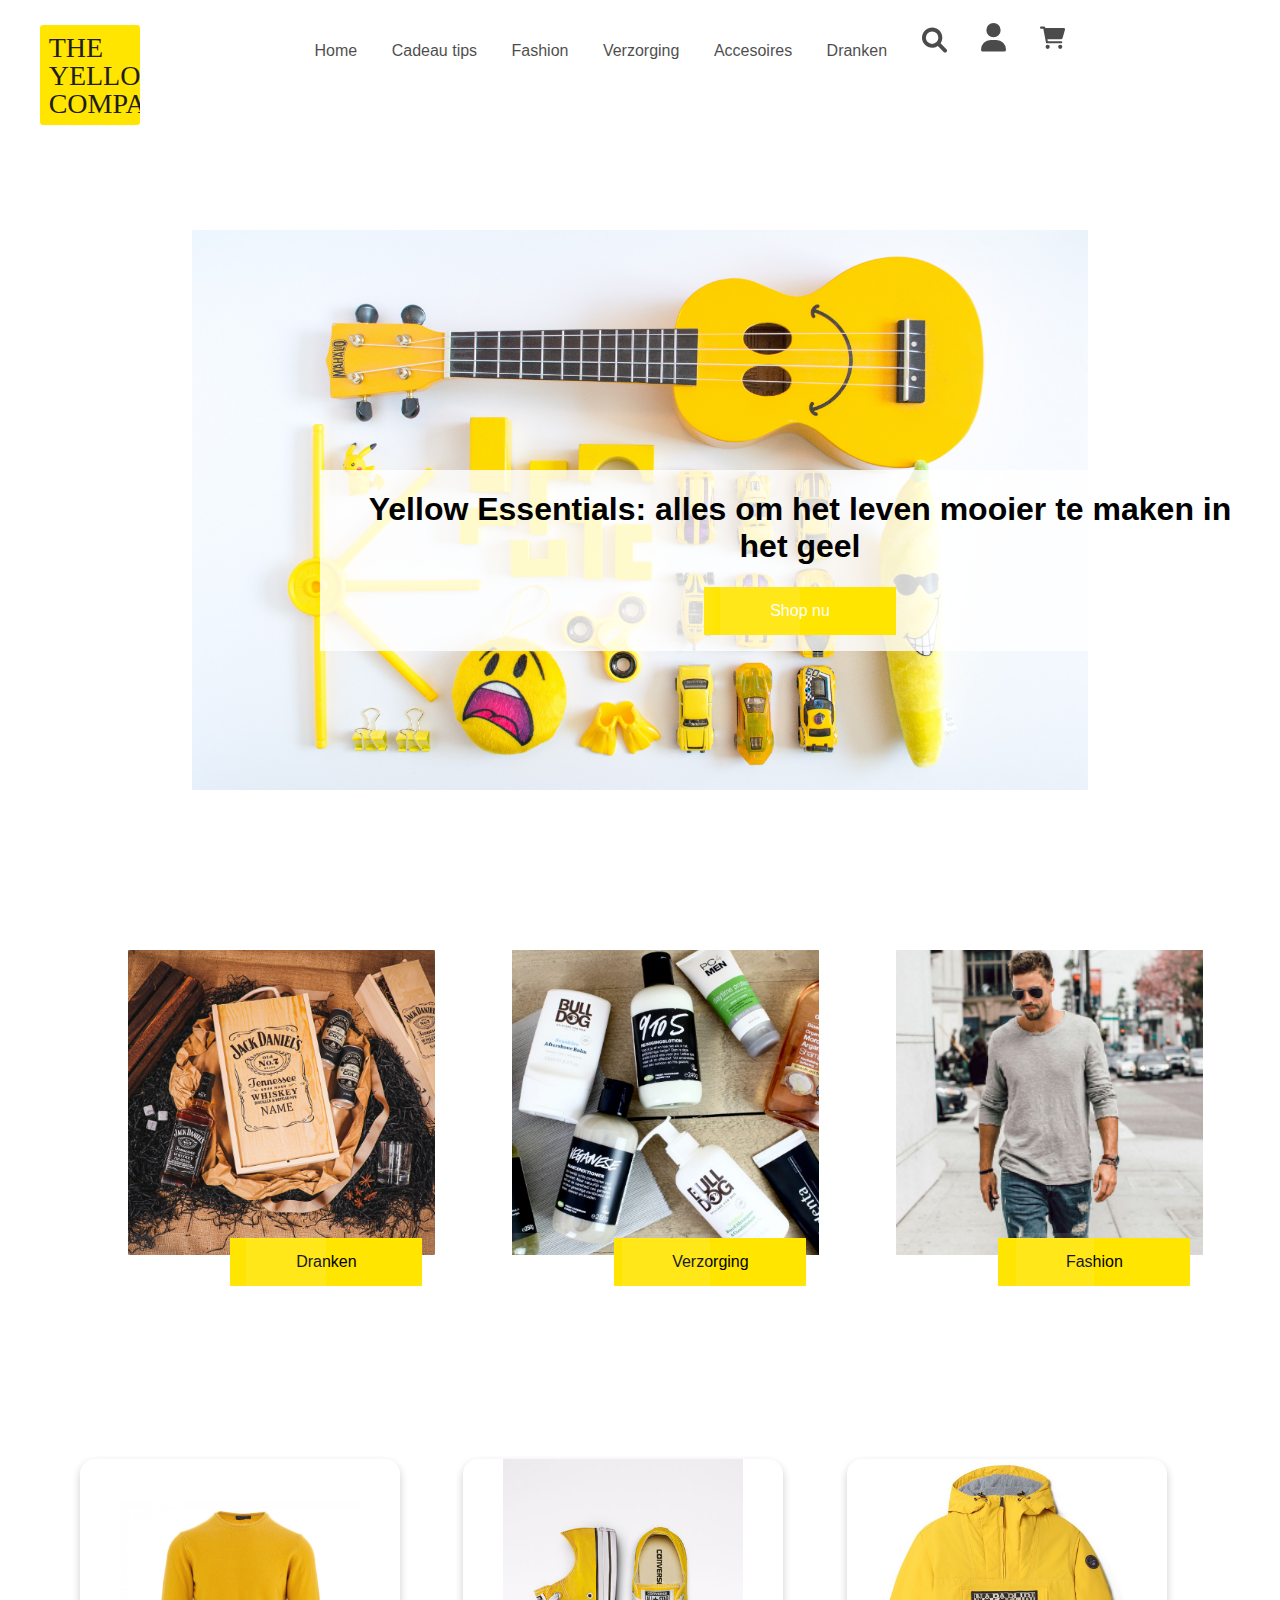
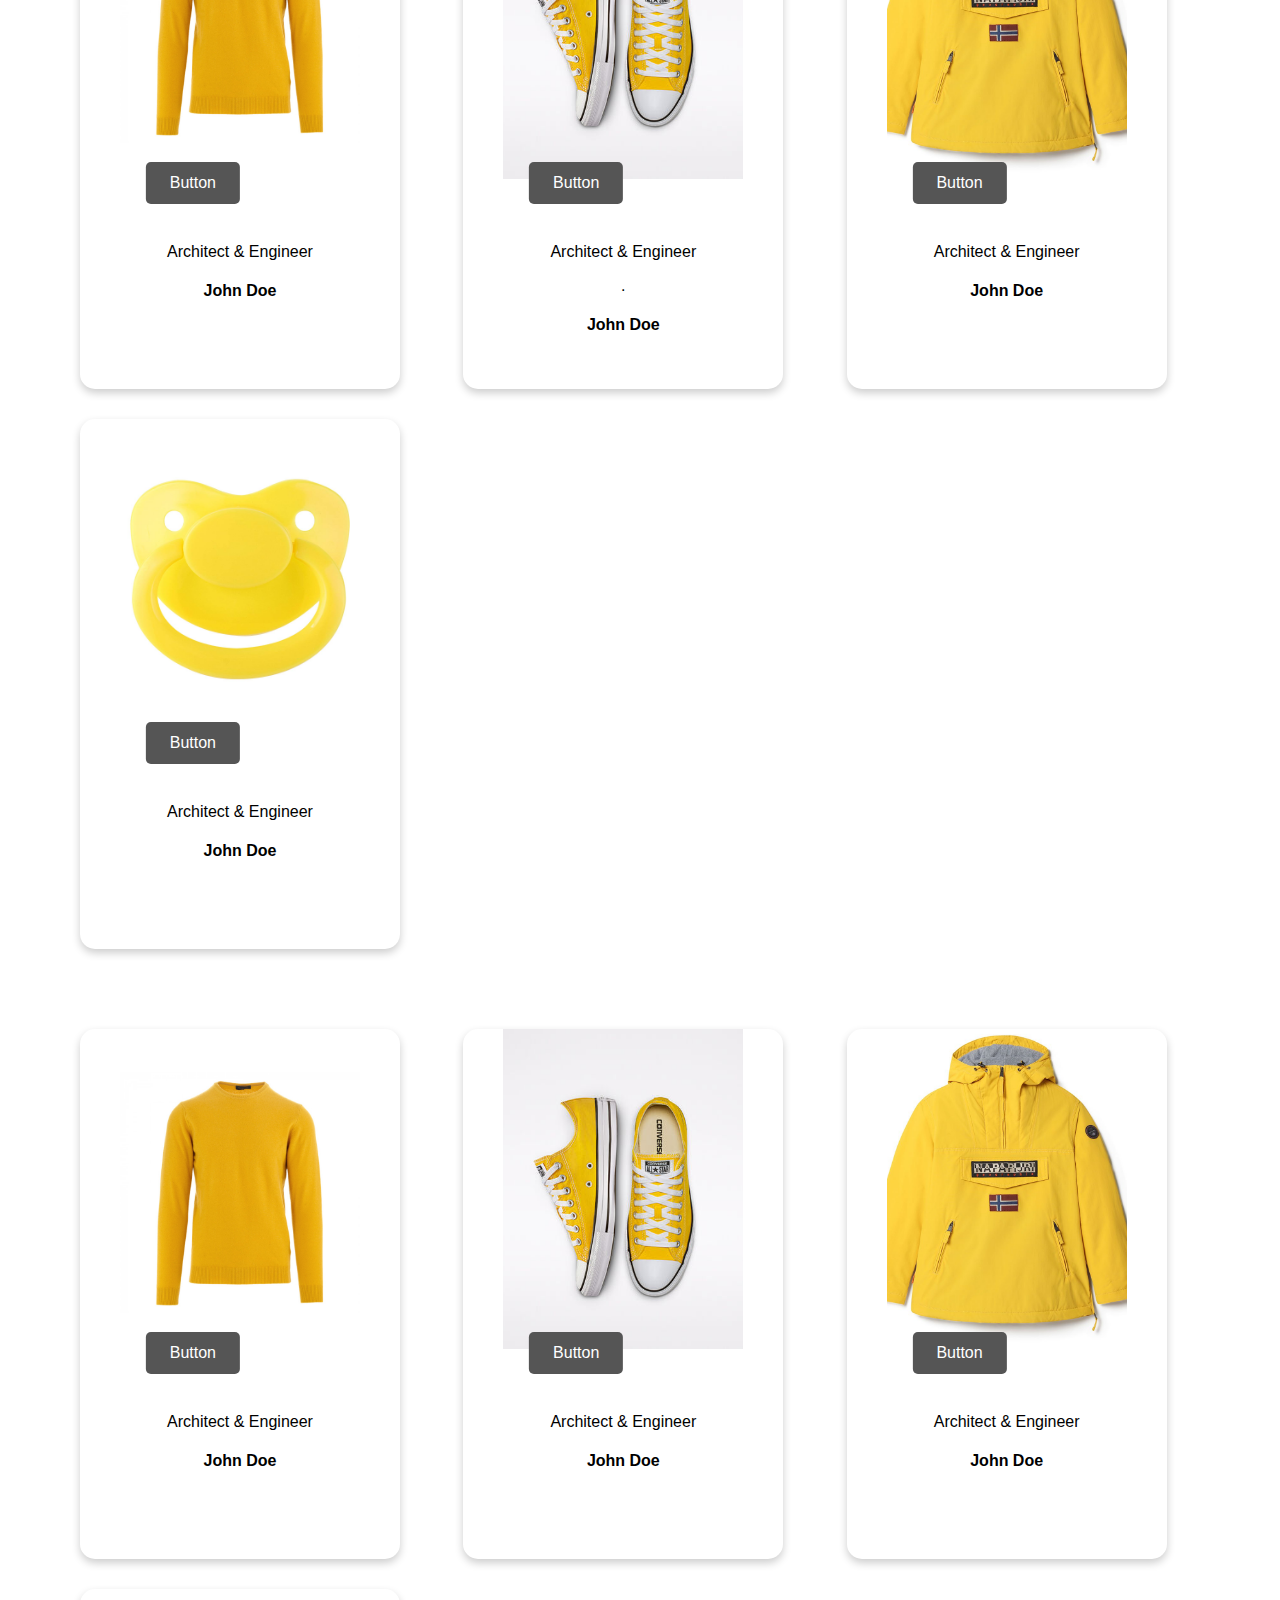
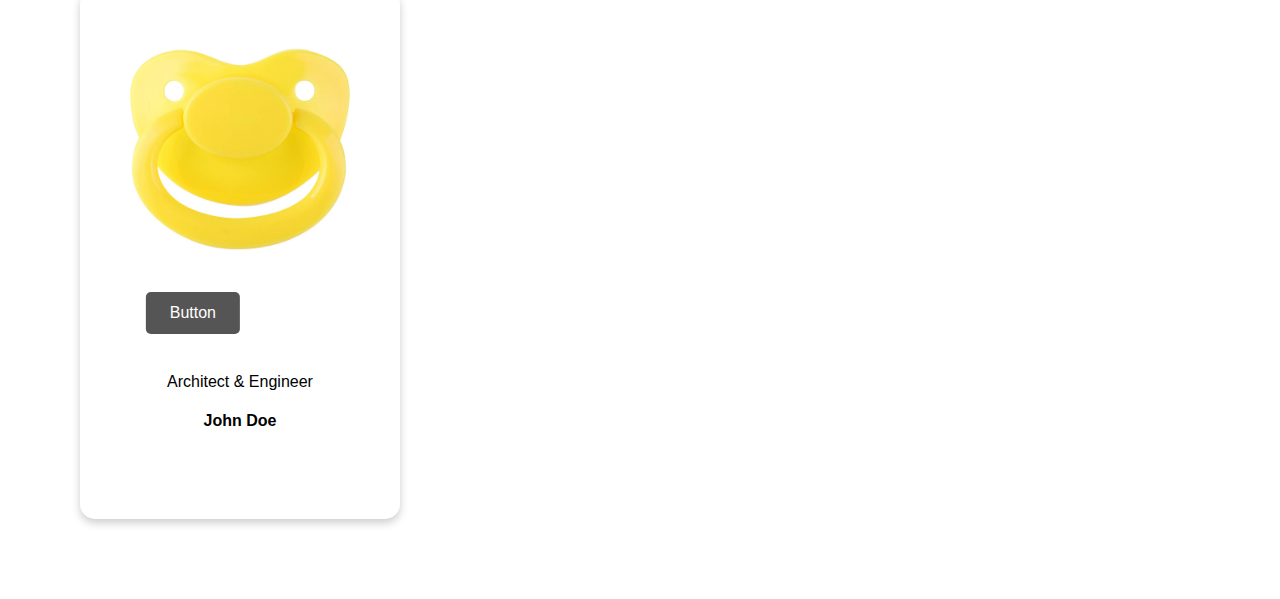
==== index.html @ 4858ed98 "fixes" ====
<!DOCTYPE html>
<html lang="en">
<head>
    <meta charset="UTF-8">
    <meta http-equiv="X-UA-Compatible" content="IE=edge">
    <meta name="viewport" content="width=device-width, initial-scale=1.0">
    <link rel="stylesheet" href="./css/screen.css">
    <link rel="icon" type="image/x-icon" href="./assets/img/logo.svg">
    <title>The Yellow Company | Home</title>
</head>
<body>
    <header class="c-header">
        <nav class="c-header__nav js-responsive-menu">


                  <nav class="c-navigation-bar">


                    <div id="navigation-container">
                
                        <svg style="font-family: 'Poppins, Arial, Helvetica, sans-serif;" class="c-nav__logo" xmlns="http://www.w3.org/2000/svg" width="150" height="150" viewBox="0 0 150 150">
                            <rect id="Rectangle_1" data-name="Rectangle 1" width="150" height="150" rx="5" fill="#ffe500"/>
                            <text id="THE_YELLOW_COMPANY" data-name="THE 
                          YELLOW 
                          COMPANY" transform="translate(13 48)" fill="#1f1d1e" font-size="42" font-family="LeagueGothic-Regular, League Gothic"><tspan x="0" y="0">THE </tspan><tspan x="0" y="42">YELLOW </tspan><tspan x="0" y="84">COMPANY</tspan></text>
                          </svg>
                          
                
                      <ul>
                        <li><a href="#" class="active">Home</a></li>
                        <li><a href="#">Cadeau tips</a></li>
                        <li><a href="#">Fashion</a></li>
                        <li><a href="#">Verzorging</a></li>
                        <li><a href="#">Accesoires</a></li>
                        <li><a href="#">Dranken</a></li>
                        <li class="c-nav__icons">
                            <a href="">
                                <svg  class="c-nav__icons--icon" id="magnifying-glass-solid" xmlns="http://www.w3.org/2000/svg" width="32" height="32.004" viewBox="0 0 32 32.004">
                                    <path id="magnifying-glass-solid-2" data-name="magnifying-glass-solid" d="M31.27,27.732,23.789,20.25a13,13,0,1,0-3.536,3.54l7.481,7.481a2.5,2.5,0,0,0,3.536-3.54ZM4.945,13a8,8,0,1,1,8,8A8.009,8.009,0,0,1,4.945,13Z" transform="translate(-0.001 0)"/>
                                  </svg>
                                  
                            </a>
                        </li>
                        <li class="c-icons">
                            <a href="">
                            <svg class="c-nav__icons--icon" id="user-solid" xmlns="http://www.w3.org/2000/svg" width="32" height="36.569" viewBox="0 0 32 36.569">
                                <path id="user-solid-2" data-name="user-solid" d="M16,18.286A9.143,9.143,0,1,0,6.857,9.143,9.143,9.143,0,0,0,16,18.286Zm3.621,3.429H12.379A12.38,12.38,0,0,0,0,34.093a2.477,2.477,0,0,0,2.476,2.476h27.05A2.471,2.471,0,0,0,32,34.093,12.38,12.38,0,0,0,19.621,21.714Z"/>
                              </svg>
                            </a>
                        </li>
                        <li class="c-icons">
                            <a href="">
                                <svg class="c-nav__icons--icon" xmlns="http://www.w3.org/2000/svg" width="42" height="37.479" viewBox="0 0 42 37.479">
                                    <path id="cart-shopping-solid" d="M7.027,0A1.763,1.763,0,0,1,8.755,1.428l.11.914h30.8a2.375,2.375,0,0,1,2.255,2.976L37.963,19.377a2.343,2.343,0,0,1-2.255,1.706H12.5l.673,3.514H35.723a1.757,1.757,0,1,1,0,3.514H11.646a1.748,1.748,0,0,1-1.662-1.427L5.574,3.514H1.757A1.757,1.757,0,0,1,1.757,0ZM9.37,33.966a3.514,3.514,0,1,1,3.514,3.514A3.515,3.515,0,0,1,9.37,33.966Zm28.11,0a3.514,3.514,0,1,1-3.514-3.514A3.515,3.515,0,0,1,37.479,33.966Z"/>
                                  </svg>
                                  
                            </a>
                        </li>
                          
                      </ul>
                      </div>
                    </nav>
            </nav>
            
    </header>
    <section class="c-banner">
        <img src="./assets/img/vanessa-bucceri.jpg" alt="">
        <div class="c-banner__content">
        <h1 class="c-banner__text" >Yellow Essentials: alles om het leven mooier te maken in het geel</h1>
        <button class="c-banner__btn">
           <a href=""> Shop nu</a></button>
        </div>
    </section>
    <section class="c-homecategory">
        <div class="c-homecategory__row">
            <div class="c-homecategory__row--col">
               
                <button class="c-btn"><a href="">Dranken</a></button>
                
                <img class="c-homecategory__row--col--img" src="./assets/img/dranken.png" alt="">
                
            </div>
            <div class="c-homecategory__row--col">
                <button class="c-btn"><a href="">Verzorging</a></button>
                <img src="./assets/img/verzorging.png" alt="">
            </div>
            <div class="c-homecategory__row--col">
                <button class="c-btn"><a href="">Fashion</a></button>
                <img src="./assets/img/Fashion.png" alt="">
                
            </div>
        </div>

    </section>
    <section class="c-productoverview">
        <div class="c-productoverview__row">
            <div class="c-productoverview__row--col">
        <div class="card">
            <img src="./assets/img/pull.jpg" alt="">
            <button class="btn">Button</button>
            <div class="container">
              <p>Architect & Engineer</p>
              <h4><b>John Doe</b></h4>
            </div>
          </div>
        </div>
        <div class="c-productoverview__row--col">
            <div class="card">
                <img src="./assets/img/schoenen.jpg" alt="">
                <button class="btn">Button</button>
                <div class="container">
                  <p>Architect & Engineer</p>.
                  <h4><b>John Doe</b></h4>
                </div>
              </div>
            </div>
            <div class="c-productoverview__row--col">
                <div class="card">
                    <img src="./assets/img/regenjas.jpg" alt="">
                    <button class="btn">Button</button>
                    <div class="container">
                      <p>Architect & Engineer</p>
                      <h4><b>John Doe</b></h4>
                    </div>
                  </div>
                </div>
                <div class="c-productoverview__row--col">
                    <div class="card">
                        <img src="./assets/img/pacifier.jpg" alt="">
                        <button class="btn">Button</button>
                        <div class="container">
                          <p>Architect & Engineer</p>
                          <h4><b>John Doe</b></h4>
                        </div>
                      </div>
                    </div>
        </div>
        <div class="c-productoverview__row">
            <div class="c-productoverview__row--col">
        <div class="card">
            <img src="./assets/img/pull.jpg" alt="">
            <button class="btn">Button</button>
            <div class="container">
              <p>Architect & Engineer</p>
              <h4><b>John Doe</b></h4>
            </div>
          </div>
        </div>
        <div class="c-productoverview__row--col">
            <div class="card">
                <img src="./assets/img/schoenen.jpg" alt="">
                <button class="btn">Button</button>
                <div class="container">
                  <p>Architect & Engineer</p>
                  <h4><b>John Doe</b></h4>
                </div>
              </div>
            </div>
            <div class="c-productoverview__row--col">
                <div class="card">
                    <img src="./assets/img/regenjas.jpg" alt="">
                    <button class="btn">Button</button>
                    <div class="container">
                      <p>Architect & Engineer</p>
                      <h4><b>John Doe</b></h4>
                    </div>
                  </div>
                </div>
                <div class="c-productoverview__row--col">
                    <div class="card">
                        <img src="./assets/img/pacifier.jpg" alt="">
                        <button class="btn">Button</button>
                        <div class="container">
                            <p>Architect & Engineer</p>
                          <h4><b>John Doe</b></h4>
                          
                        </div>
                      </div>
                    </div>
        </div>
    </section>
    
</body>
</html>
---- css/screen.css ----
body {
  margin: 0;
  padding: 0;
  font-family: "Poppins", Arial, Helvetica, sans-serif;
}

.c-nav__logo {
  float: left;
  width: 100px;
}

.c-nav__icons--icon {
  width: 25px;
}

/* ~~ Top Navigation Bar ~~ */
#navigation-container {
  width: 1200px;
  margin: 0 auto;
  height: 70px;
}

.c-navigation-bar {
  height: 70px;
  width: 100%;
  text-align: center;
}

@media screen and (max-width: 1030px) {
  .c-navigation-bar {
    text-align: left;
  }
}

@media screen and (max-width: 780px) {
  .c-navigation-bar {
    margin-left: 10rem;
  }
}

.c-navigation-bar img {
  float: left;
}

.c-navigation-bar ul {
  padding: 0px;
  text-align: center;
  display: inline-block;
  vertical-align: top;
}

.c-navigation-bar li {
  list-style-type: none;
  padding: 0px;
  height: 24px;
  margin-top: 4px;
  margin-bottom: 4px;
  display: inline;
}

@media screen and (max-width: 780px) {
  .c-navigation-bar li {
    display: block;
  }
}

.c-navigation-bar li a {
  color: black;
  font-size: 16px;
  font-family: "Poppins", Arial, Helvetica, sans-serif;
  line-height: 70px;
  padding: 5px 15px;
  opacity: 0.7;
  text-decoration: none;
}

#menu {
  float: right;
}

@media (max-width: 700px) {
  .menu-button-container {
    display: -webkit-box;
    display: -ms-flexbox;
    display: flex;
  }
  .menu {
    position: absolute;
    top: 0;
    margin-top: 50px;
    left: 0;
    -webkit-box-orient: vertical;
    -webkit-box-direction: normal;
        -ms-flex-direction: column;
            flex-direction: column;
    width: 100%;
    -webkit-box-pack: center;
        -ms-flex-pack: center;
            justify-content: center;
    -webkit-box-align: center;
        -ms-flex-align: center;
            align-items: center;
  }
  #menu-toggle ~ .menu li {
    height: 0;
    margin: 0;
    padding: 0;
    border: 0;
    -webkit-transition: height 400ms cubic-bezier(0.23, 1, 0.32, 1);
    transition: height 400ms cubic-bezier(0.23, 1, 0.32, 1);
  }
  #menu-toggle:checked ~ .menu li {
    border: 1px solid #333;
    height: 2.5em;
    padding: 0.5em;
    -webkit-transition: height 400ms cubic-bezier(0.23, 1, 0.32, 1);
    transition: height 400ms cubic-bezier(0.23, 1, 0.32, 1);
  }
  .menu > li {
    display: -webkit-box;
    display: -ms-flexbox;
    display: flex;
    -webkit-box-pack: center;
        -ms-flex-pack: center;
            justify-content: center;
    margin: 0;
    padding: 0.5em 0;
    width: 100%;
    color: white;
    background-color: #222;
  }
  .menu > li:not(:last-child) {
    border-bottom: 1px solid #444;
  }
}

.c-banner {
  margin-top: 10rem;
  text-align: center;
  height: 80%;
}

.c-banner img {
  position: absolute;
  display: block;
  margin-left: 15%;
  -o-object-fit: cover;
     object-fit: cover;
  width: 70%;
  height: 35rem;
  z-index: -1;
}

.c-banner__content {
  -webkit-box-align: center;
      -ms-flex-align: center;
          align-items: center;
  position: absolute;
  margin-left: 35rem;
  margin-top: 15rem;
  background-color: rgba(255, 255, 255, 0.8);
  padding-left: 2rem;
  padding-right: 2rem;
  padding-bottom: 1rem;
}

@media screen and (max-width: 1530px) {
  .c-banner__content {
    margin-left: 20rem;
  }
}

@media screen and (max-width: 1130px) {
  .c-banner__content {
    margin-left: 15rem;
  }
}

@media screen and (max-width: 970px) {
  .c-banner__content {
    margin-left: 0rem;
  }
}

.c-banner__btn {
  background-color: #FFE500;
  margin-left: auto;
  margin-right: auto;
  border: none;
  width: 12rem;
  height: 3rem;
  font-size: 1rem;
}

.c-banner__btn a {
  position: relative;
  padding: 20px 50px;
  text-decoration: none;
  color: #fff;
  overflow: hidden;
}

.c-banner__btn a:hover {
  color: black;
}

.c-banner__btn a:before {
  content: '';
  position: absolute;
  top: 0;
  left: 0;
  width: 50%;
  height: 100%;
  background: rgba(255, 255, 255, 0.1);
}

.c-banner__btn a:after {
  content: '';
  position: absolute;
  top: 0;
  left: -100%;
  width: 100%;
  height: 100%;
  background: -webkit-gradient(linear, left top, right top, from(transparent), color-stop(rgba(255, 255, 255, 0.4)), to(transparent));
  background: linear-gradient(90deg, transparent, rgba(255, 255, 255, 0.4), transparent);
  -webkit-transition: 0.5s;
  transition: 0.5s;
  -webkit-transition-delay: 0.5s;
          transition-delay: 0.5s;
}

.c-banner__btn a:hover:after {
  left: 100%;
}

.c-banner__btn a span {
  position: absolute;
  display: block;
  -webkit-transition: 0.5s ease;
  transition: 0.5s ease;
}

.c-banner__btn a span:nth-child(1) {
  top: 0;
  left: 0;
  width: 0;
  height: 1px;
  background: #fff;
}

.c-banner__btn a:hover span:nth-child(1) {
  width: 100%;
  -webkit-transform: translateX(100%);
          transform: translateX(100%);
}

.c-banner__btn a span:nth-child(3) {
  bottom: 0;
  right: 0;
  width: 0;
  height: 1px;
  background: #fff;
}

.c-banner__btn a:hover span:nth-child(3) {
  width: 100%;
  -webkit-transform: translateX(-100%);
          transform: translateX(-100%);
}

.c-banner__btn a span:nth-child(2) {
  top: 0;
  left: 0;
  width: 1px;
  height: 0;
  background: #fff;
}

.c-banner__btn a:hover span:nth-child(2) {
  height: 100%;
  -webkit-transform: translateY(100%);
          transform: translateY(100%);
}

.c-banner__btn a span:nth-child(4) {
  bottom: 0;
  right: 0;
  width: 1px;
  height: 0;
  background: #fff;
}

.c-banner__btn a:hover span:nth-child(4) {
  height: 100%;
  -webkit-transform: translateY(-100%);
          transform: translateY(-100%);
}

.c-footerrow2 {
  margin-top: 2.5rem;
  margin-left: 46%;
  position: absolute;
  display: -ms-grid;
  display: grid;
}

.c-footerrow2 a {
  text-decoration: none;
  color: white;
}

@media screen and (max-width: 1530px) {
  .c-footerrow2 {
    margin-top: 2rem;
  }
}

@media screen and (max-width: 970px) {
  .c-footerrow2 {
    margin-left: 6rem;
    margin-top: 22rem;
  }
}

@media screen and (max-width: 500px) {
  .c-footerrow2 {
    -ms-grid-columns: (1fr)[1];
        grid-template-columns: repeat(1, 1fr);
    margin-left: 6rem;
    margin-top: 22rem;
  }
}

.c-footerrow2--col {
  display: -webkit-box;
  display: -ms-flexbox;
  display: flex;
  -webkit-box-orient: vertical;
  -webkit-box-direction: normal;
      -ms-flex-direction: column;
          flex-direction: column;
  -webkit-box-align: center;
      -ms-flex-align: center;
          align-items: center;
  text-align: center;
  color: white;
  margin-left: 3.5rem;
}

.c-footerrow2--col__social {
  display: -webkit-box;
  display: -ms-flexbox;
  display: flex;
  -webkit-box-orient: horizontal;
  -webkit-box-direction: normal;
      -ms-flex-direction: row;
          flex-direction: row;
}

.c-footerrow2--col__social svg {
  width: 70%;
}

.c-footer {
  overflow: hidden;
  margin-top: 10rem;
  background-color: #1F1D1E;
  padding-bottom: 2rem;
}

.c-footer ul, .c-footer li {
  list-style-type: none;
  padding-top: 1rem;
  text-align: center;
  display: inline-block;
  vertical-align: top;
}

.c-footer ul :hover :hover, .c-footer li :hover :hover {
  color: #FFE500;
  text-decoration: underline;
}

.c-footer ul a, .c-footer li a {
  color: white;
  text-decoration: none;
  font-size: 16px;
  font-family: "Poppins", Arial, Helvetica, sans-serif;
  line-height: 70px;
  padding: 5px 15px;
}

@media screen and (max-width: 970px) {
  .c-footer ul, .c-footer li {
    padding-top: 0rem;
    display: block;
    margin-left: 3rem;
    text-align: left;
  }
}

@media screen and (max-width: 970px) {
  .c-footer {
    padding-bottom: 20rem;
    padding-left: 10rem;
  }
}

@media screen and (max-width: 500px) {
  .c-footer {
    padding-bottom: 25rem;
    padding-left: 5rem;
  }
}

.c-footer hr {
  margin-left: 12rem;
  width: 82%;
  border: 0.5px solid #FFE500;
}

.c-footer__logo {
  margin-left: 10rem;
}

@media screen and (max-width: 1270px) {
  .c-footer__logo {
    margin-left: 0rem;
  }
}

.c-homecategory {
  padding-bottom: 2rem;
  margin-top: 55rem;
  margin-left: 8rem;
}

.c-homecategory__row {
  display: -ms-grid;
  display: grid;
  -ms-grid-columns: (1fr)[3];
      grid-template-columns: repeat(3, 1fr);
}

@media screen and (max-width: 996px) {
  .c-homecategory__row {
    -ms-grid-columns: (1fr)[2];
        grid-template-columns: repeat(2, 1fr);
  }
}

.c-homecategory__row--col {
  text-align: center;
  width: 80%;
  height: 80%;
}

.c-homecategory__row--col img {
  width: 100%;
  height: 80%;
  -o-object-fit: cover;
     object-fit: cover;
  -o-object-position: 50% 10%;
     object-position: 50% 10%;
}

.c-btn {
  position: absolute;
  margin-top: 18rem;
  margin-left: 8%;
  background-color: #FFE500;
  border: none;
  width: 12rem;
  height: 3rem;
  font-size: 1rem;
}

.c-btn a {
  position: relative;
  padding: 20px 50px;
  text-decoration: none;
  color: black;
  overflow: hidden;
}

.c-btn a:hover {
  color: grey;
}

.c-btn a:before {
  content: '';
  position: absolute;
  top: 0;
  left: 0;
  width: 50%;
  height: 100%;
  background: rgba(255, 255, 255, 0.1);
}

.c-btn a:after {
  content: '';
  position: absolute;
  top: 0;
  left: -100%;
  width: 100%;
  height: 100%;
  background: -webkit-gradient(linear, left top, right top, from(transparent), color-stop(rgba(255, 255, 255, 0.1)), to(transparent));
  background: linear-gradient(90deg, transparent, rgba(255, 255, 255, 0.1), transparent);
  -webkit-transition: 0.5s;
  transition: 0.5s;
  -webkit-transition-delay: 0.5s;
          transition-delay: 0.5s;
}

.c-btn a:hover:after {
  left: 100%;
}

.c-btn a span {
  position: absolute;
  display: block;
  -webkit-transition: 0.5s ease;
  transition: 0.5s ease;
}

.c-btn a span:nth-child(1) {
  top: 0;
  left: 0;
  width: 0;
  height: 1px;
  background: #fff;
}

.c-btn a:hover span:nth-child(1) {
  width: 100%;
  -webkit-transform: translateX(100%);
          transform: translateX(100%);
}

.c-btn a span:nth-child(3) {
  bottom: 0;
  right: 0;
  width: 0;
  height: 1px;
  background: #fff;
}

.c-btn a:hover span:nth-child(3) {
  width: 100%;
  -webkit-transform: translateX(-100%);
          transform: translateX(-100%);
}

.c-btn a span:nth-child(2) {
  top: 0;
  left: 0;
  width: 1px;
  height: 0;
  background: #fff;
}

.c-btn a:hover span:nth-child(2) {
  height: 100%;
  -webkit-transform: translateY(100%);
          transform: translateY(100%);
}

.c-btn a span:nth-child(4) {
  bottom: 0;
  right: 0;
  width: 1px;
  height: 0;
  background: #fff;
}

.c-btn a:hover span:nth-child(4) {
  height: 100%;
  -webkit-transform: translateY(-100%);
          transform: translateY(-100%);
}

.card {
  /* Add shadows to create the "card" effect */
  -webkit-box-shadow: 0 4px 8px 0 rgba(0, 0, 0, 0.2);
          box-shadow: 0 4px 8px 0 rgba(0, 0, 0, 0.2);
  -webkit-transition: 0.3s;
  transition: 0.3s;
  border-radius: 15px;
}

/* On mouse-over, add a deeper shadow */
.card:hover {
  -webkit-box-shadow: 0 8px 16px 0 rgba(0, 0, 0, 0.2);
          box-shadow: 0 8px 16px 0 rgba(0, 0, 0, 0.2);
}

/* Add some padding inside the card container */
.container {
  padding: 2px 16px;
  border-radius: 15px;
  height: 10rem;
}

.c-productoverview__row {
  display: -ms-grid;
  display: grid;
  -ms-grid-columns: (1fr)[4];
      grid-template-columns: repeat(4, 1fr);
  margin-left: 15rem;
  margin-right: 5rem;
  padding-bottom: 5rem;
  grid-gap: 30px;
}

@media screen and (max-width: 1450px) {
  .c-productoverview__row {
    -ms-grid-columns: (1fr)[3];
        grid-template-columns: repeat(3, 1fr);
    margin-left: 5rem;
    margin-right: 5rem;
  }
}

.c-productoverview__row--col {
  text-align: center;
  width: 20rem;
}

.c-productoverview__row--col img {
  width: 15rem;
  height: 20rem;
  -o-object-fit: cover;
     object-fit: cover;
  -o-object-position: 50% 30%;
     object-position: 50% 30%;
  z-index: -1;
}

.btn {
  -webkit-transform: translate(-50%, -50%);
          transform: translate(-50%, -50%);
  -ms-transform: translate(-50%, -50%);
  background-color: #555;
  color: white;
  font-size: 16px;
  padding: 12px 24px;
  border: none;
  cursor: pointer;
  border-radius: 5px;
}
/*# sourceMappingURL=screen.css.map */
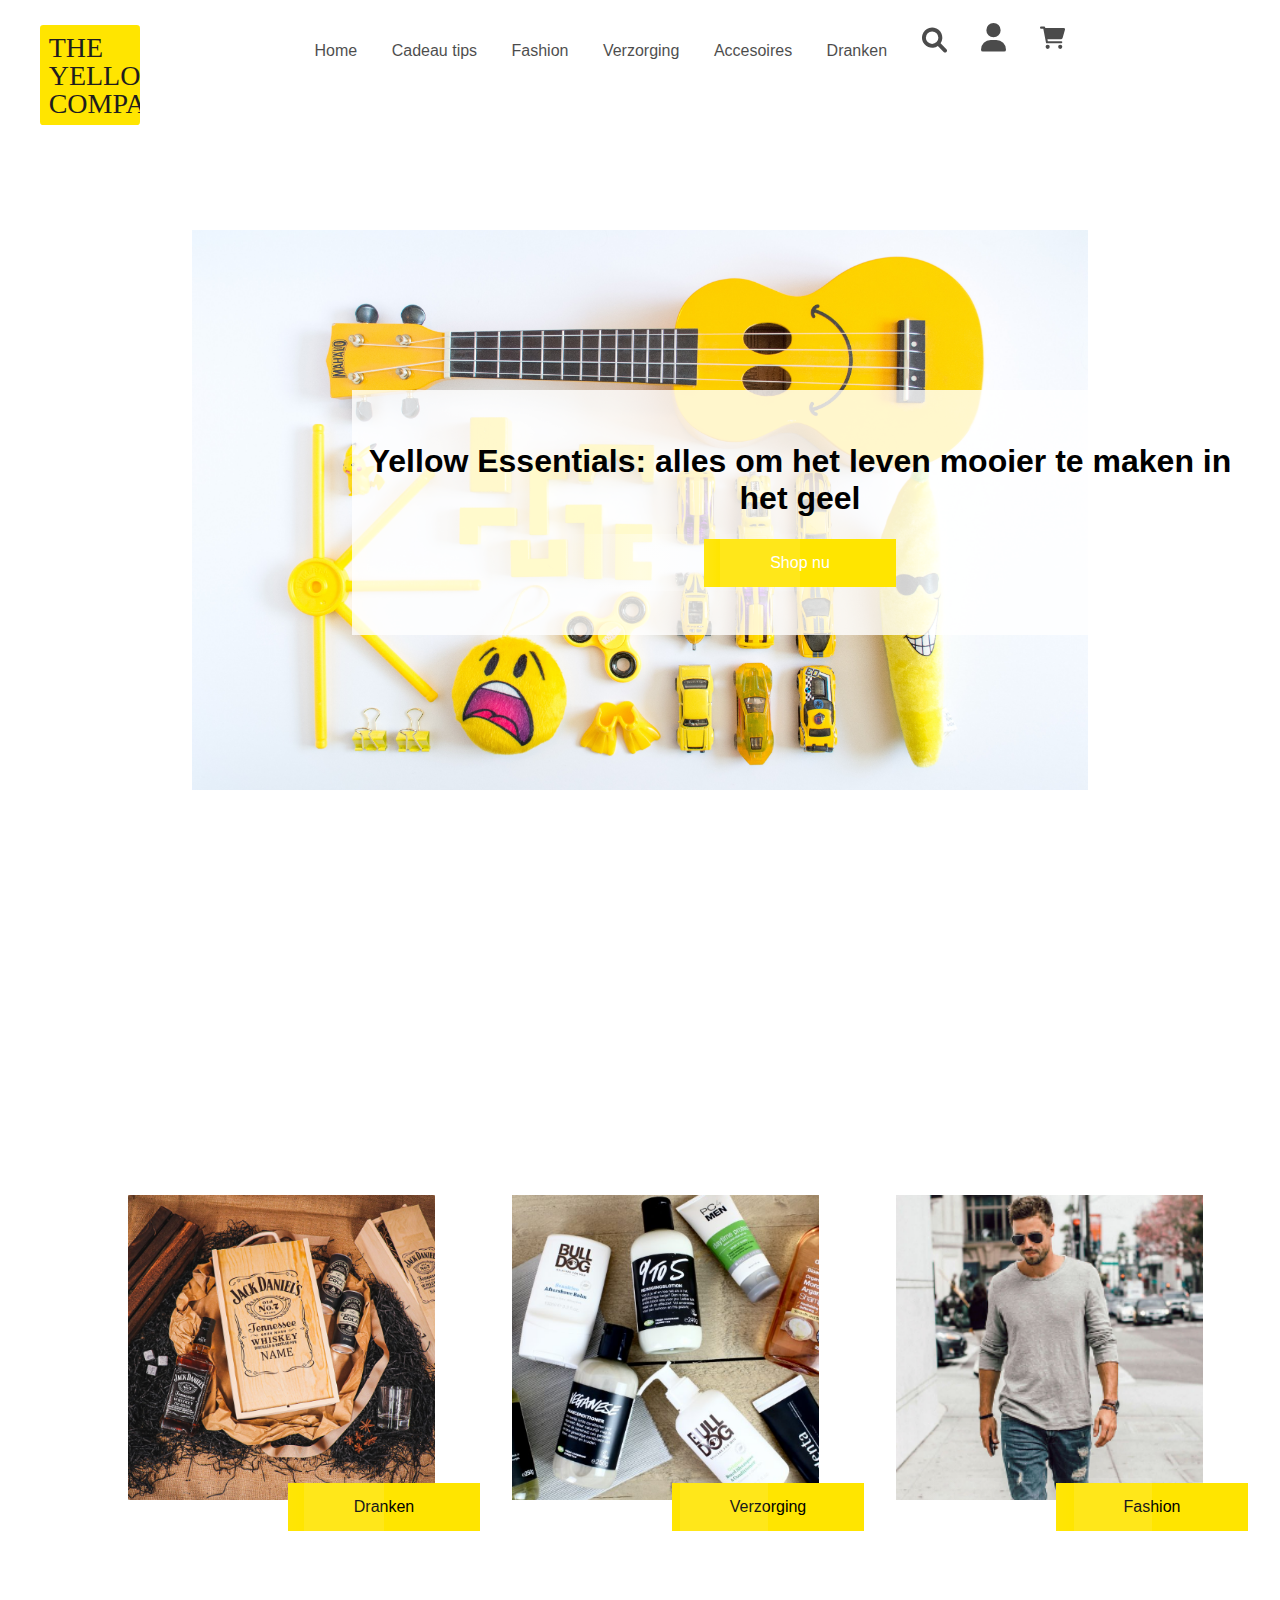
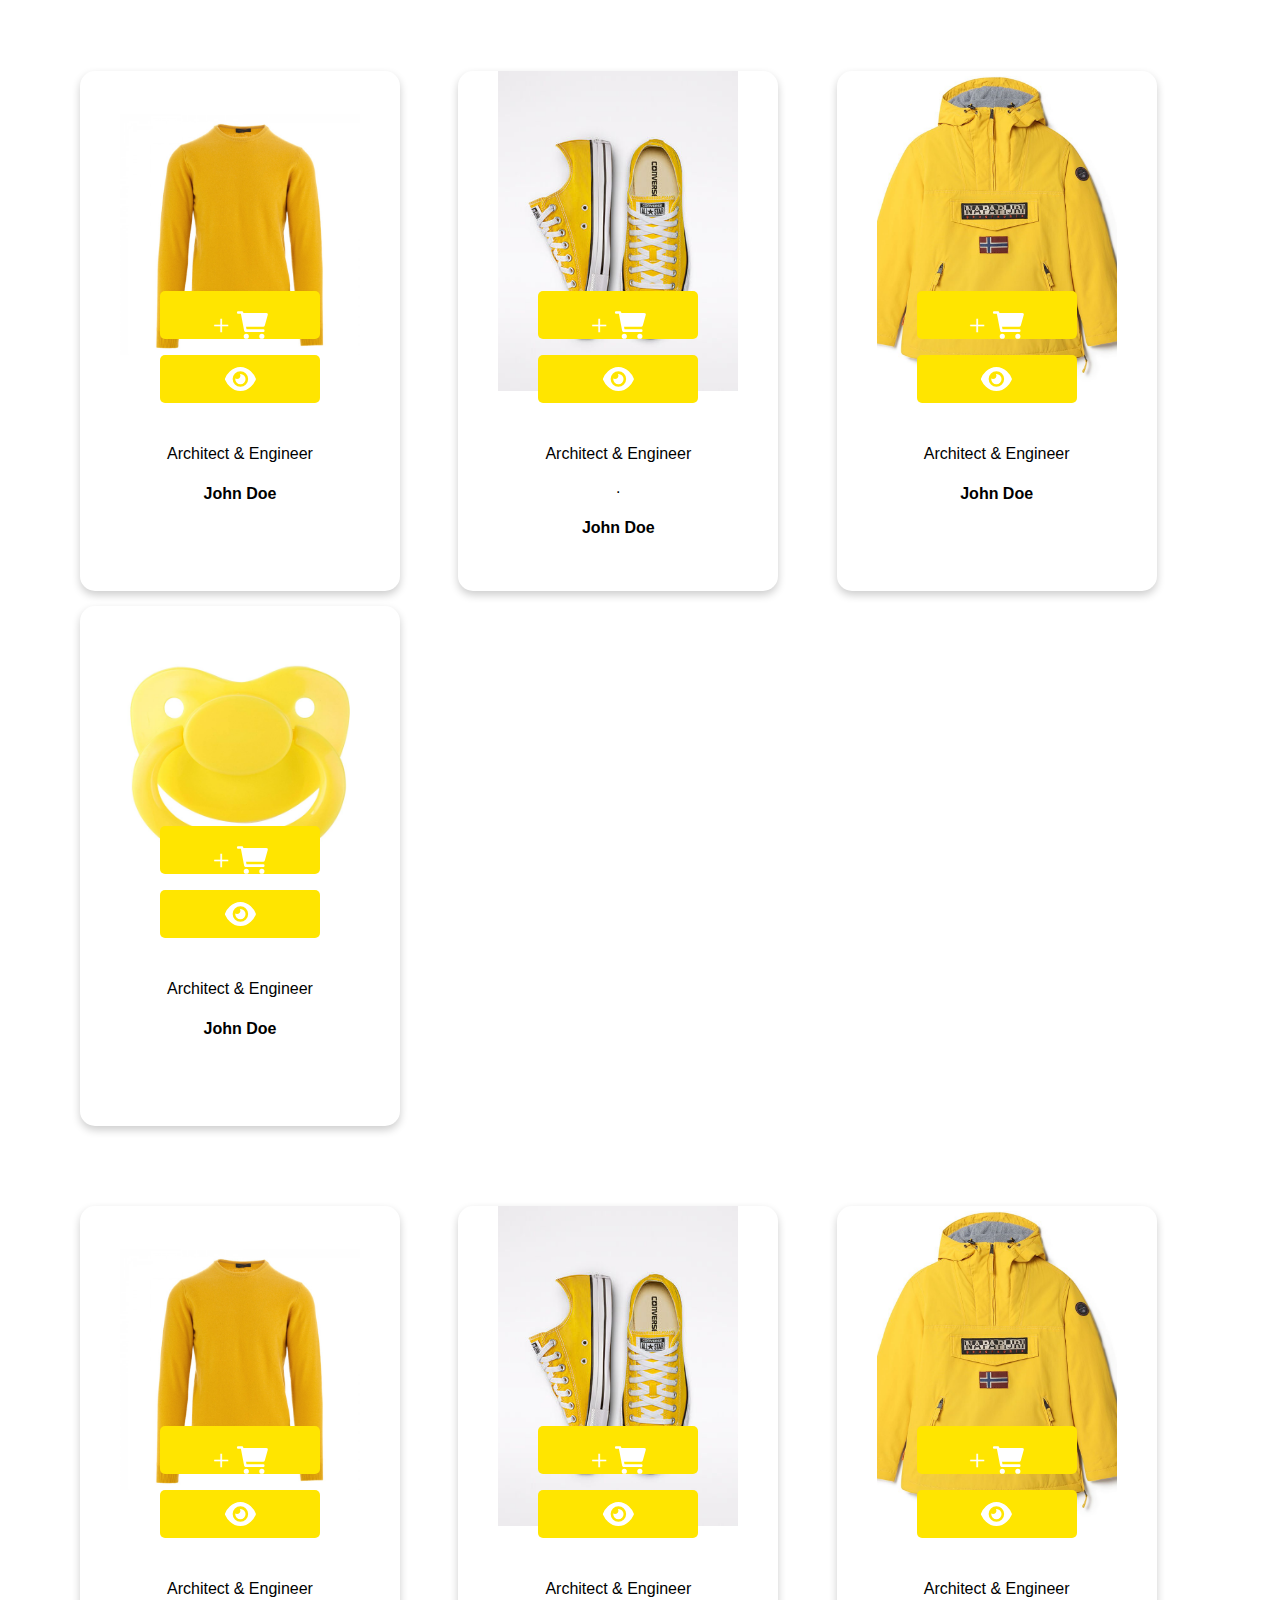
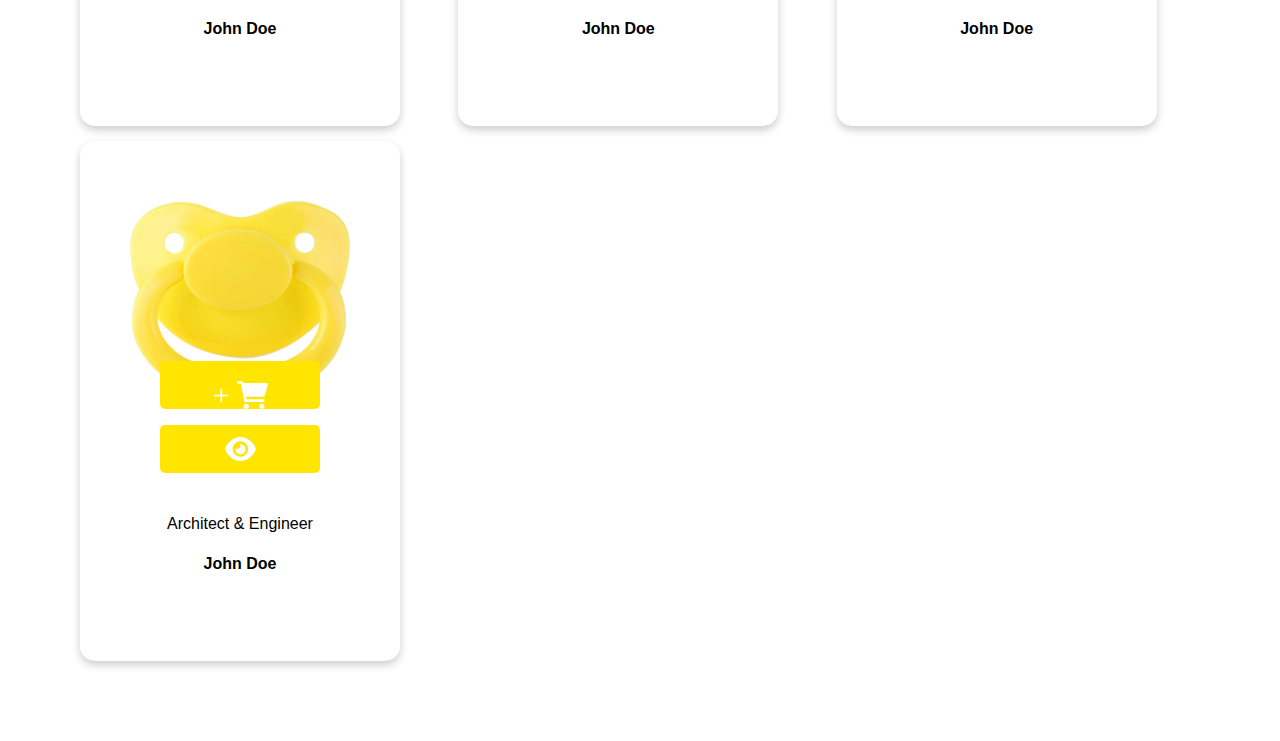
==== commit 3ff85d2e: "fixes" ====
--- a/index.html
+++ b/index.html
@@ -63,41 +63,58 @@
             </nav>
             
     </header>
+
     <section class="c-banner">
         <img src="./assets/img/vanessa-bucceri.jpg" alt="">
         <div class="c-banner__content">
-        <h1 class="c-banner__text" >Yellow Essentials: alles om het leven mooier te maken in het geel</h1>
+          <div class="c-banner__content--text">
+        <h1  >Yellow Essentials: alles om het leven mooier te maken in het geel</h1>
         <button class="c-banner__btn">
-           <a href=""> Shop nu</a></button>
-        </div>
+           <a href="">Shop nu</a></button>
+        </div>
+      </div>
     </section>
     <section class="c-homecategory">
         <div class="c-homecategory__row">
             <div class="c-homecategory__row--col">
-               
-                <button class="c-btn"><a href="">Dranken</a></button>
-                
+              <div class="c-btn">
+                <button ><a href="">Dranken</a></button>
+              </div>
                 <img class="c-homecategory__row--col--img" src="./assets/img/dranken.png" alt="">
-                
             </div>
             <div class="c-homecategory__row--col">
-                <button class="c-btn"><a href="">Verzorging</a></button>
+              <div class="c-btn">
+                <button ><a href="">Verzorging</a></button>
+              </div>  
                 <img src="./assets/img/verzorging.png" alt="">
             </div>
             <div class="c-homecategory__row--col">
-                <button class="c-btn"><a href="">Fashion</a></button>
+              <div class="c-btn">
+                <button ><a href="">Fashion</a></button>
+              </div>
                 <img src="./assets/img/Fashion.png" alt="">
-                
-            </div>
-        </div>
-
+              
+            </div>
+        </div>
     </section>
     <section class="c-productoverview">
         <div class="c-productoverview__row">
             <div class="c-productoverview__row--col">
         <div class="card">
             <img src="./assets/img/pull.jpg" alt="">
-            <button class="btn">Button</button>
+            <div class="c-btncontainer">
+              <button class="btn"><svg id="Group_14" data-name="Group 14" xmlns="http://www.w3.org/2000/svg" width="54.784" height="43" viewBox="0 0 54.784 43">
+                <g id="cart-shopping-solid" transform="translate(23.784 8.177)">
+                  <path id="cart-shopping-solid-2" data-name="cart-shopping-solid" d="M5.187,0A1.3,1.3,0,0,1,6.462,1.054l.081.675h22.73a1.753,1.753,0,0,1,1.664,2.2L28.02,14.3a1.73,1.73,0,0,1-1.664,1.259H9.223l.5,2.593H26.367a1.3,1.3,0,1,1,0,2.593H8.6A1.29,1.29,0,0,1,7.37,19.694L4.114,2.593H1.3A1.3,1.3,0,0,1,1.3,0ZM6.916,25.07a2.593,2.593,0,1,1,2.593,2.593A2.594,2.594,0,0,1,6.916,25.07Zm20.748,0a2.593,2.593,0,1,1-2.593-2.593A2.594,2.594,0,0,1,27.663,25.07Z" fill="#fff"/>
+                </g>
+                <text id="_" data-name="+" transform="translate(0 32)" fill="#fff" font-size="30" font-family="Poppins-Regular, Poppins"><tspan x="0" y="0">+</tspan></text>
+              </svg>
+              </button>
+              </div>
+              <button class="btn"><svg xmlns="http://www.w3.org/2000/svg" width="31" height="24.112" viewBox="0 0 31 24.112">
+                <path id="eye-solid" d="M15.048,38.911a4.237,4.237,0,0,1,.452-.022,5.167,5.167,0,1,1-5.167,5.167,4.237,4.237,0,0,1,.022-.452,3.951,3.951,0,0,0,1.7.452A3.448,3.448,0,0,0,15.5,40.611,3.951,3.951,0,0,0,15.048,38.911Zm10.818-2.573a20.851,20.851,0,0,1,5,7.056,1.712,1.712,0,0,1,0,1.324,21.822,21.822,0,0,1-5,7.056A15.145,15.145,0,0,1,15.5,56.112,15.14,15.14,0,0,1,5.136,51.774a21.905,21.905,0,0,1-5-7.056,1.72,1.72,0,0,1,0-1.324,20.927,20.927,0,0,1,5-7.056A15.15,15.15,0,0,1,15.5,32a15.155,15.155,0,0,1,10.366,4.338ZM15.5,36.306a7.75,7.75,0,1,0,7.75,7.75A7.752,7.752,0,0,0,15.5,36.306Z" transform="translate(0 -32)" fill="#fff"/>
+              </svg>
+              </button>
             <div class="container">
               <p>Architect & Engineer</p>
               <h4><b>John Doe</b></h4>
@@ -107,7 +124,20 @@
         <div class="c-productoverview__row--col">
             <div class="card">
                 <img src="./assets/img/schoenen.jpg" alt="">
-                <button class="btn">Button</button>
+                
+                <div class="c-btncontainer">
+                <button class="btn"><svg id="Group_14" data-name="Group 14" xmlns="http://www.w3.org/2000/svg" width="54.784" height="43" viewBox="0 0 54.784 43">
+                  <g id="cart-shopping-solid" transform="translate(23.784 8.177)">
+                    <path id="cart-shopping-solid-2" data-name="cart-shopping-solid" d="M5.187,0A1.3,1.3,0,0,1,6.462,1.054l.081.675h22.73a1.753,1.753,0,0,1,1.664,2.2L28.02,14.3a1.73,1.73,0,0,1-1.664,1.259H9.223l.5,2.593H26.367a1.3,1.3,0,1,1,0,2.593H8.6A1.29,1.29,0,0,1,7.37,19.694L4.114,2.593H1.3A1.3,1.3,0,0,1,1.3,0ZM6.916,25.07a2.593,2.593,0,1,1,2.593,2.593A2.594,2.594,0,0,1,6.916,25.07Zm20.748,0a2.593,2.593,0,1,1-2.593-2.593A2.594,2.594,0,0,1,27.663,25.07Z" fill="#fff"/>
+                  </g>
+                  <text id="_" data-name="+" transform="translate(0 32)" fill="#fff" font-size="30" font-family="Poppins-Regular, Poppins"><tspan x="0" y="0">+</tspan></text>
+                </svg>
+                </button>
+                </div>
+                <button class="btn"><svg xmlns="http://www.w3.org/2000/svg" width="31" height="24.112" viewBox="0 0 31 24.112">
+                  <path id="eye-solid" d="M15.048,38.911a4.237,4.237,0,0,1,.452-.022,5.167,5.167,0,1,1-5.167,5.167,4.237,4.237,0,0,1,.022-.452,3.951,3.951,0,0,0,1.7.452A3.448,3.448,0,0,0,15.5,40.611,3.951,3.951,0,0,0,15.048,38.911Zm10.818-2.573a20.851,20.851,0,0,1,5,7.056,1.712,1.712,0,0,1,0,1.324,21.822,21.822,0,0,1-5,7.056A15.145,15.145,0,0,1,15.5,56.112,15.14,15.14,0,0,1,5.136,51.774a21.905,21.905,0,0,1-5-7.056,1.72,1.72,0,0,1,0-1.324,20.927,20.927,0,0,1,5-7.056A15.15,15.15,0,0,1,15.5,32a15.155,15.155,0,0,1,10.366,4.338ZM15.5,36.306a7.75,7.75,0,1,0,7.75,7.75A7.752,7.752,0,0,0,15.5,36.306Z" transform="translate(0 -32)" fill="#fff"/>
+                </svg>
+                </button>
                 <div class="container">
                   <p>Architect & Engineer</p>.
                   <h4><b>John Doe</b></h4>
@@ -117,7 +147,19 @@
             <div class="c-productoverview__row--col">
                 <div class="card">
                     <img src="./assets/img/regenjas.jpg" alt="">
-                    <button class="btn">Button</button>
+                    <div class="c-btncontainer">
+                      <button class="btn"><svg id="Group_14" data-name="Group 14" xmlns="http://www.w3.org/2000/svg" width="54.784" height="43" viewBox="0 0 54.784 43">
+                        <g id="cart-shopping-solid" transform="translate(23.784 8.177)">
+                          <path id="cart-shopping-solid-2" data-name="cart-shopping-solid" d="M5.187,0A1.3,1.3,0,0,1,6.462,1.054l.081.675h22.73a1.753,1.753,0,0,1,1.664,2.2L28.02,14.3a1.73,1.73,0,0,1-1.664,1.259H9.223l.5,2.593H26.367a1.3,1.3,0,1,1,0,2.593H8.6A1.29,1.29,0,0,1,7.37,19.694L4.114,2.593H1.3A1.3,1.3,0,0,1,1.3,0ZM6.916,25.07a2.593,2.593,0,1,1,2.593,2.593A2.594,2.594,0,0,1,6.916,25.07Zm20.748,0a2.593,2.593,0,1,1-2.593-2.593A2.594,2.594,0,0,1,27.663,25.07Z" fill="#fff"/>
+                        </g>
+                        <text id="_" data-name="+" transform="translate(0 32)" fill="#fff" font-size="30" font-family="Poppins-Regular, Poppins"><tspan x="0" y="0">+</tspan></text>
+                      </svg>
+                      </button>
+                      </div>
+                      <button class="btn"><svg xmlns="http://www.w3.org/2000/svg" width="31" height="24.112" viewBox="0 0 31 24.112">
+                        <path id="eye-solid" d="M15.048,38.911a4.237,4.237,0,0,1,.452-.022,5.167,5.167,0,1,1-5.167,5.167,4.237,4.237,0,0,1,.022-.452,3.951,3.951,0,0,0,1.7.452A3.448,3.448,0,0,0,15.5,40.611,3.951,3.951,0,0,0,15.048,38.911Zm10.818-2.573a20.851,20.851,0,0,1,5,7.056,1.712,1.712,0,0,1,0,1.324,21.822,21.822,0,0,1-5,7.056A15.145,15.145,0,0,1,15.5,56.112,15.14,15.14,0,0,1,5.136,51.774a21.905,21.905,0,0,1-5-7.056,1.72,1.72,0,0,1,0-1.324,20.927,20.927,0,0,1,5-7.056A15.15,15.15,0,0,1,15.5,32a15.155,15.155,0,0,1,10.366,4.338ZM15.5,36.306a7.75,7.75,0,1,0,7.75,7.75A7.752,7.752,0,0,0,15.5,36.306Z" transform="translate(0 -32)" fill="#fff"/>
+                      </svg>
+                      </button>
                     <div class="container">
                       <p>Architect & Engineer</p>
                       <h4><b>John Doe</b></h4>
@@ -127,7 +169,19 @@
                 <div class="c-productoverview__row--col">
                     <div class="card">
                         <img src="./assets/img/pacifier.jpg" alt="">
-                        <button class="btn">Button</button>
+                        <div class="c-btncontainer">
+                          <button class="btn"><svg id="Group_14" data-name="Group 14" xmlns="http://www.w3.org/2000/svg" width="54.784" height="43" viewBox="0 0 54.784 43">
+                            <g id="cart-shopping-solid" transform="translate(23.784 8.177)">
+                              <path id="cart-shopping-solid-2" data-name="cart-shopping-solid" d="M5.187,0A1.3,1.3,0,0,1,6.462,1.054l.081.675h22.73a1.753,1.753,0,0,1,1.664,2.2L28.02,14.3a1.73,1.73,0,0,1-1.664,1.259H9.223l.5,2.593H26.367a1.3,1.3,0,1,1,0,2.593H8.6A1.29,1.29,0,0,1,7.37,19.694L4.114,2.593H1.3A1.3,1.3,0,0,1,1.3,0ZM6.916,25.07a2.593,2.593,0,1,1,2.593,2.593A2.594,2.594,0,0,1,6.916,25.07Zm20.748,0a2.593,2.593,0,1,1-2.593-2.593A2.594,2.594,0,0,1,27.663,25.07Z" fill="#fff"/>
+                            </g>
+                            <text id="_" data-name="+" transform="translate(0 32)" fill="#fff" font-size="30" font-family="Poppins-Regular, Poppins"><tspan x="0" y="0">+</tspan></text>
+                          </svg>
+                          </button>
+                          </div>
+                          <button class="btn"><svg xmlns="http://www.w3.org/2000/svg" width="31" height="24.112" viewBox="0 0 31 24.112">
+                            <path id="eye-solid" d="M15.048,38.911a4.237,4.237,0,0,1,.452-.022,5.167,5.167,0,1,1-5.167,5.167,4.237,4.237,0,0,1,.022-.452,3.951,3.951,0,0,0,1.7.452A3.448,3.448,0,0,0,15.5,40.611,3.951,3.951,0,0,0,15.048,38.911Zm10.818-2.573a20.851,20.851,0,0,1,5,7.056,1.712,1.712,0,0,1,0,1.324,21.822,21.822,0,0,1-5,7.056A15.145,15.145,0,0,1,15.5,56.112,15.14,15.14,0,0,1,5.136,51.774a21.905,21.905,0,0,1-5-7.056,1.72,1.72,0,0,1,0-1.324,20.927,20.927,0,0,1,5-7.056A15.15,15.15,0,0,1,15.5,32a15.155,15.155,0,0,1,10.366,4.338ZM15.5,36.306a7.75,7.75,0,1,0,7.75,7.75A7.752,7.752,0,0,0,15.5,36.306Z" transform="translate(0 -32)" fill="#fff"/>
+                          </svg>
+                          </button>
                         <div class="container">
                           <p>Architect & Engineer</p>
                           <h4><b>John Doe</b></h4>
@@ -139,7 +193,19 @@
             <div class="c-productoverview__row--col">
         <div class="card">
             <img src="./assets/img/pull.jpg" alt="">
-            <button class="btn">Button</button>
+            <div class="c-btncontainer">
+              <button class="btn"><svg id="Group_14" data-name="Group 14" xmlns="http://www.w3.org/2000/svg" width="54.784" height="43" viewBox="0 0 54.784 43">
+                <g id="cart-shopping-solid" transform="translate(23.784 8.177)">
+                  <path id="cart-shopping-solid-2" data-name="cart-shopping-solid" d="M5.187,0A1.3,1.3,0,0,1,6.462,1.054l.081.675h22.73a1.753,1.753,0,0,1,1.664,2.2L28.02,14.3a1.73,1.73,0,0,1-1.664,1.259H9.223l.5,2.593H26.367a1.3,1.3,0,1,1,0,2.593H8.6A1.29,1.29,0,0,1,7.37,19.694L4.114,2.593H1.3A1.3,1.3,0,0,1,1.3,0ZM6.916,25.07a2.593,2.593,0,1,1,2.593,2.593A2.594,2.594,0,0,1,6.916,25.07Zm20.748,0a2.593,2.593,0,1,1-2.593-2.593A2.594,2.594,0,0,1,27.663,25.07Z" fill="#fff"/>
+                </g>
+                <text id="_" data-name="+" transform="translate(0 32)" fill="#fff" font-size="30" font-family="Poppins-Regular, Poppins"><tspan x="0" y="0">+</tspan></text>
+              </svg>
+              </button>
+              </div>
+              <button class="btn"><svg xmlns="http://www.w3.org/2000/svg" width="31" height="24.112" viewBox="0 0 31 24.112">
+                <path id="eye-solid" d="M15.048,38.911a4.237,4.237,0,0,1,.452-.022,5.167,5.167,0,1,1-5.167,5.167,4.237,4.237,0,0,1,.022-.452,3.951,3.951,0,0,0,1.7.452A3.448,3.448,0,0,0,15.5,40.611,3.951,3.951,0,0,0,15.048,38.911Zm10.818-2.573a20.851,20.851,0,0,1,5,7.056,1.712,1.712,0,0,1,0,1.324,21.822,21.822,0,0,1-5,7.056A15.145,15.145,0,0,1,15.5,56.112,15.14,15.14,0,0,1,5.136,51.774a21.905,21.905,0,0,1-5-7.056,1.72,1.72,0,0,1,0-1.324,20.927,20.927,0,0,1,5-7.056A15.15,15.15,0,0,1,15.5,32a15.155,15.155,0,0,1,10.366,4.338ZM15.5,36.306a7.75,7.75,0,1,0,7.75,7.75A7.752,7.752,0,0,0,15.5,36.306Z" transform="translate(0 -32)" fill="#fff"/>
+              </svg>
+              </button>
             <div class="container">
               <p>Architect & Engineer</p>
               <h4><b>John Doe</b></h4>
@@ -149,7 +215,19 @@
         <div class="c-productoverview__row--col">
             <div class="card">
                 <img src="./assets/img/schoenen.jpg" alt="">
-                <button class="btn">Button</button>
+                <div class="c-btncontainer">
+                  <button class="btn"><svg id="Group_14" data-name="Group 14" xmlns="http://www.w3.org/2000/svg" width="54.784" height="43" viewBox="0 0 54.784 43">
+                    <g id="cart-shopping-solid" transform="translate(23.784 8.177)">
+                      <path id="cart-shopping-solid-2" data-name="cart-shopping-solid" d="M5.187,0A1.3,1.3,0,0,1,6.462,1.054l.081.675h22.73a1.753,1.753,0,0,1,1.664,2.2L28.02,14.3a1.73,1.73,0,0,1-1.664,1.259H9.223l.5,2.593H26.367a1.3,1.3,0,1,1,0,2.593H8.6A1.29,1.29,0,0,1,7.37,19.694L4.114,2.593H1.3A1.3,1.3,0,0,1,1.3,0ZM6.916,25.07a2.593,2.593,0,1,1,2.593,2.593A2.594,2.594,0,0,1,6.916,25.07Zm20.748,0a2.593,2.593,0,1,1-2.593-2.593A2.594,2.594,0,0,1,27.663,25.07Z" fill="#fff"/>
+                    </g>
+                    <text id="_" data-name="+" transform="translate(0 32)" fill="#fff" font-size="30" font-family="Poppins-Regular, Poppins"><tspan x="0" y="0">+</tspan></text>
+                  </svg>
+                  </button>
+                  </div>
+                  <button class="btn"><svg xmlns="http://www.w3.org/2000/svg" width="31" height="24.112" viewBox="0 0 31 24.112">
+                    <path id="eye-solid" d="M15.048,38.911a4.237,4.237,0,0,1,.452-.022,5.167,5.167,0,1,1-5.167,5.167,4.237,4.237,0,0,1,.022-.452,3.951,3.951,0,0,0,1.7.452A3.448,3.448,0,0,0,15.5,40.611,3.951,3.951,0,0,0,15.048,38.911Zm10.818-2.573a20.851,20.851,0,0,1,5,7.056,1.712,1.712,0,0,1,0,1.324,21.822,21.822,0,0,1-5,7.056A15.145,15.145,0,0,1,15.5,56.112,15.14,15.14,0,0,1,5.136,51.774a21.905,21.905,0,0,1-5-7.056,1.72,1.72,0,0,1,0-1.324,20.927,20.927,0,0,1,5-7.056A15.15,15.15,0,0,1,15.5,32a15.155,15.155,0,0,1,10.366,4.338ZM15.5,36.306a7.75,7.75,0,1,0,7.75,7.75A7.752,7.752,0,0,0,15.5,36.306Z" transform="translate(0 -32)" fill="#fff"/>
+                  </svg>
+                  </button>
                 <div class="container">
                   <p>Architect & Engineer</p>
                   <h4><b>John Doe</b></h4>
@@ -159,7 +237,19 @@
             <div class="c-productoverview__row--col">
                 <div class="card">
                     <img src="./assets/img/regenjas.jpg" alt="">
-                    <button class="btn">Button</button>
+                    <div class="c-btncontainer">
+                      <button class="btn"><svg id="Group_14" data-name="Group 14" xmlns="http://www.w3.org/2000/svg" width="54.784" height="43" viewBox="0 0 54.784 43">
+                        <g id="cart-shopping-solid" transform="translate(23.784 8.177)">
+                          <path id="cart-shopping-solid-2" data-name="cart-shopping-solid" d="M5.187,0A1.3,1.3,0,0,1,6.462,1.054l.081.675h22.73a1.753,1.753,0,0,1,1.664,2.2L28.02,14.3a1.73,1.73,0,0,1-1.664,1.259H9.223l.5,2.593H26.367a1.3,1.3,0,1,1,0,2.593H8.6A1.29,1.29,0,0,1,7.37,19.694L4.114,2.593H1.3A1.3,1.3,0,0,1,1.3,0ZM6.916,25.07a2.593,2.593,0,1,1,2.593,2.593A2.594,2.594,0,0,1,6.916,25.07Zm20.748,0a2.593,2.593,0,1,1-2.593-2.593A2.594,2.594,0,0,1,27.663,25.07Z" fill="#fff"/>
+                        </g>
+                        <text id="_" data-name="+" transform="translate(0 32)" fill="#fff" font-size="30" font-family="Poppins-Regular, Poppins"><tspan x="0" y="0">+</tspan></text>
+                      </svg>
+                      </button>
+                      </div>
+                      <button class="btn"><svg xmlns="http://www.w3.org/2000/svg" width="31" height="24.112" viewBox="0 0 31 24.112">
+                        <path id="eye-solid" d="M15.048,38.911a4.237,4.237,0,0,1,.452-.022,5.167,5.167,0,1,1-5.167,5.167,4.237,4.237,0,0,1,.022-.452,3.951,3.951,0,0,0,1.7.452A3.448,3.448,0,0,0,15.5,40.611,3.951,3.951,0,0,0,15.048,38.911Zm10.818-2.573a20.851,20.851,0,0,1,5,7.056,1.712,1.712,0,0,1,0,1.324,21.822,21.822,0,0,1-5,7.056A15.145,15.145,0,0,1,15.5,56.112,15.14,15.14,0,0,1,5.136,51.774a21.905,21.905,0,0,1-5-7.056,1.72,1.72,0,0,1,0-1.324,20.927,20.927,0,0,1,5-7.056A15.15,15.15,0,0,1,15.5,32a15.155,15.155,0,0,1,10.366,4.338ZM15.5,36.306a7.75,7.75,0,1,0,7.75,7.75A7.752,7.752,0,0,0,15.5,36.306Z" transform="translate(0 -32)" fill="#fff"/>
+                      </svg>
+                      </button>
                     <div class="container">
                       <p>Architect & Engineer</p>
                       <h4><b>John Doe</b></h4>
@@ -169,7 +259,19 @@
                 <div class="c-productoverview__row--col">
                     <div class="card">
                         <img src="./assets/img/pacifier.jpg" alt="">
-                        <button class="btn">Button</button>
+                        <div class="c-btncontainer">
+                          <button class="btn"><svg id="Group_14" data-name="Group 14" xmlns="http://www.w3.org/2000/svg" width="54.784" height="43" viewBox="0 0 54.784 43">
+                            <g id="cart-shopping-solid" transform="translate(23.784 8.177)">
+                              <path id="cart-shopping-solid-2" data-name="cart-shopping-solid" d="M5.187,0A1.3,1.3,0,0,1,6.462,1.054l.081.675h22.73a1.753,1.753,0,0,1,1.664,2.2L28.02,14.3a1.73,1.73,0,0,1-1.664,1.259H9.223l.5,2.593H26.367a1.3,1.3,0,1,1,0,2.593H8.6A1.29,1.29,0,0,1,7.37,19.694L4.114,2.593H1.3A1.3,1.3,0,0,1,1.3,0ZM6.916,25.07a2.593,2.593,0,1,1,2.593,2.593A2.594,2.594,0,0,1,6.916,25.07Zm20.748,0a2.593,2.593,0,1,1-2.593-2.593A2.594,2.594,0,0,1,27.663,25.07Z" fill="#fff"/>
+                            </g>
+                            <text id="_" data-name="+" transform="translate(0 32)" fill="#fff" font-size="30" font-family="Poppins-Regular, Poppins"><tspan x="0" y="0">+</tspan></text>
+                          </svg>
+                          </button>
+                          </div>
+                          <button class="btn"><svg xmlns="http://www.w3.org/2000/svg" width="31" height="24.112" viewBox="0 0 31 24.112">
+                            <path id="eye-solid" d="M15.048,38.911a4.237,4.237,0,0,1,.452-.022,5.167,5.167,0,1,1-5.167,5.167,4.237,4.237,0,0,1,.022-.452,3.951,3.951,0,0,0,1.7.452A3.448,3.448,0,0,0,15.5,40.611,3.951,3.951,0,0,0,15.048,38.911Zm10.818-2.573a20.851,20.851,0,0,1,5,7.056,1.712,1.712,0,0,1,0,1.324,21.822,21.822,0,0,1-5,7.056A15.145,15.145,0,0,1,15.5,56.112,15.14,15.14,0,0,1,5.136,51.774a21.905,21.905,0,0,1-5-7.056,1.72,1.72,0,0,1,0-1.324,20.927,20.927,0,0,1,5-7.056A15.15,15.15,0,0,1,15.5,32a15.155,15.155,0,0,1,10.366,4.338ZM15.5,36.306a7.75,7.75,0,1,0,7.75,7.75A7.752,7.752,0,0,0,15.5,36.306Z" transform="translate(0 -32)" fill="#fff"/>
+                          </svg>
+                          </button>
                         <div class="container">
                             <p>Architect & Engineer</p>
                           <h4><b>John Doe</b></h4>
@@ -179,6 +281,6 @@
                     </div>
         </div>
     </section>
-    
-</body>
+
+  </body>
 </html>--- a/css/screen.css
+++ b/css/screen.css
@@ -137,6 +137,11 @@
 .c-banner {
   margin-top: 10rem;
   text-align: center;
+  -webkit-box-align: center;
+      -ms-flex-align: center;
+          align-items: center;
+  margin-left: auto;
+  margin-right: auto;
   height: 80%;
 }
 
@@ -155,13 +160,18 @@
   -webkit-box-align: center;
       -ms-flex-align: center;
           align-items: center;
-  position: absolute;
-  margin-left: 35rem;
-  margin-top: 15rem;
-  background-color: rgba(255, 255, 255, 0.8);
+  text-align: center;
+  margin-left: auto;
+  margin-right: auto;
+  padding-top: 10rem;
   padding-left: 2rem;
   padding-right: 2rem;
-  padding-bottom: 1rem;
+}
+
+.c-banner__content--text {
+  background-color: rgba(255, 255, 255, 0.8);
+  padding-top: 2rem;
+  padding-bottom: 3rem;
 }
 
 @media screen and (max-width: 1530px) {
@@ -430,8 +440,7 @@
 }
 
 .c-homecategory {
-  padding-bottom: 2rem;
-  margin-top: 55rem;
+  margin-top: 35rem;
   margin-left: 8rem;
 }
 
@@ -466,13 +475,27 @@
 
 .c-btn {
   position: absolute;
+  display: block;
+  text-align: center;
+  -webkit-box-align: center;
+      -ms-flex-align: center;
+          align-items: center;
+  margin-left: 10rem;
+}
+
+.c-btn button {
   margin-top: 18rem;
-  margin-left: 8%;
+  text-align: center;
   background-color: #FFE500;
   border: none;
   width: 12rem;
   height: 3rem;
   font-size: 1rem;
+  -webkit-box-align: center;
+      -ms-flex-align: center;
+          align-items: center;
+  margin-left: auto;
+  margin-right: auto;
 }
 
 .c-btn a {
@@ -607,9 +630,9 @@
   -ms-grid-columns: (1fr)[4];
       grid-template-columns: repeat(4, 1fr);
   margin-left: 15rem;
-  margin-right: 5rem;
+  margin-right: 15rem;
   padding-bottom: 5rem;
-  grid-gap: 30px;
+  grid-gap: 15px;
 }
 
 @media screen and (max-width: 1450px) {
@@ -636,11 +659,24 @@
   z-index: -1;
 }
 
+.c-productoverview button {
+  background-color: #FFE500;
+}
+
+.c-btncontainer {
+  padding-bottom: 6rem;
+}
+
 .btn {
+  display: block;
+  margin-left: 10rem;
+  margin-top: -5rem;
+  width: 10rem;
+  height: 3rem;
+  padding-bottom: 1rem;
   -webkit-transform: translate(-50%, -50%);
           transform: translate(-50%, -50%);
   -ms-transform: translate(-50%, -50%);
-  background-color: #555;
   color: white;
   font-size: 16px;
   padding: 12px 24px;
@@ -648,4 +684,8 @@
   cursor: pointer;
   border-radius: 5px;
 }
+
+.btn svg {
+  width: 65%;
+}
 /*# sourceMappingURL=screen.css.map */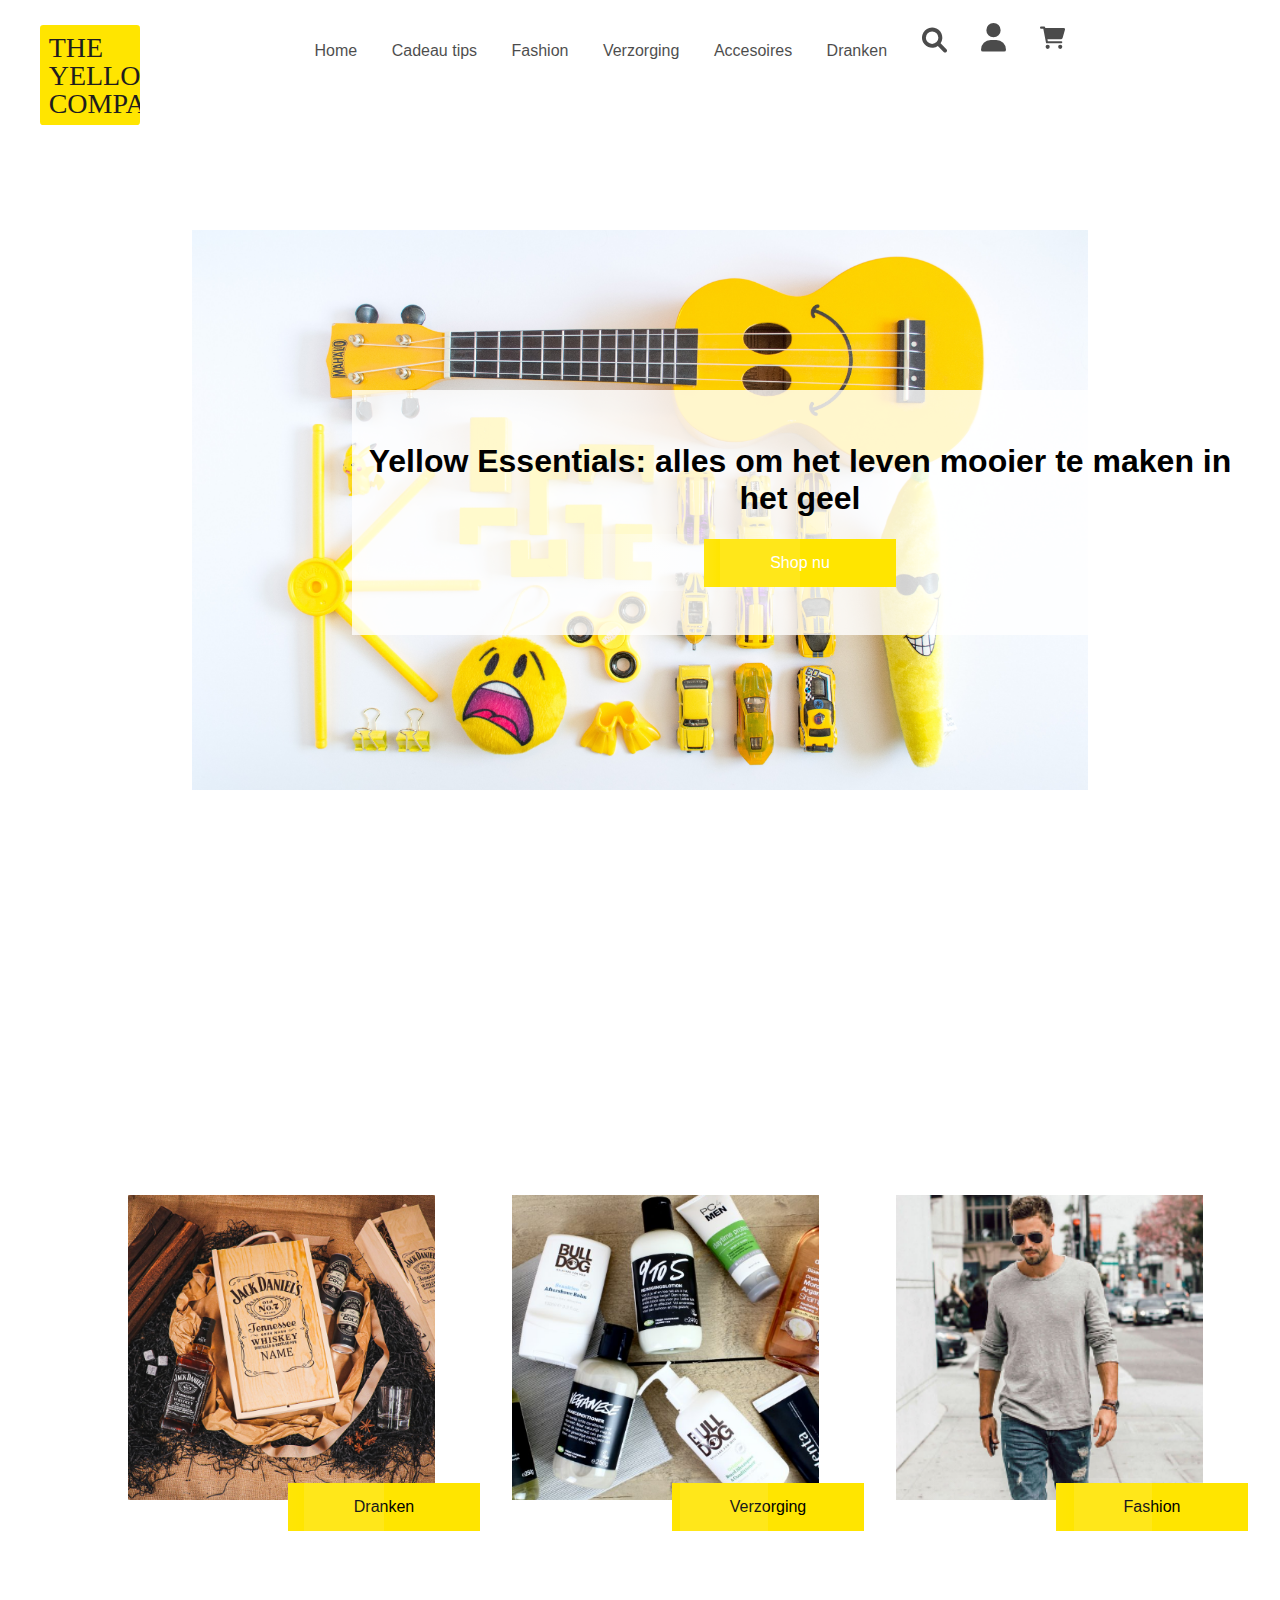
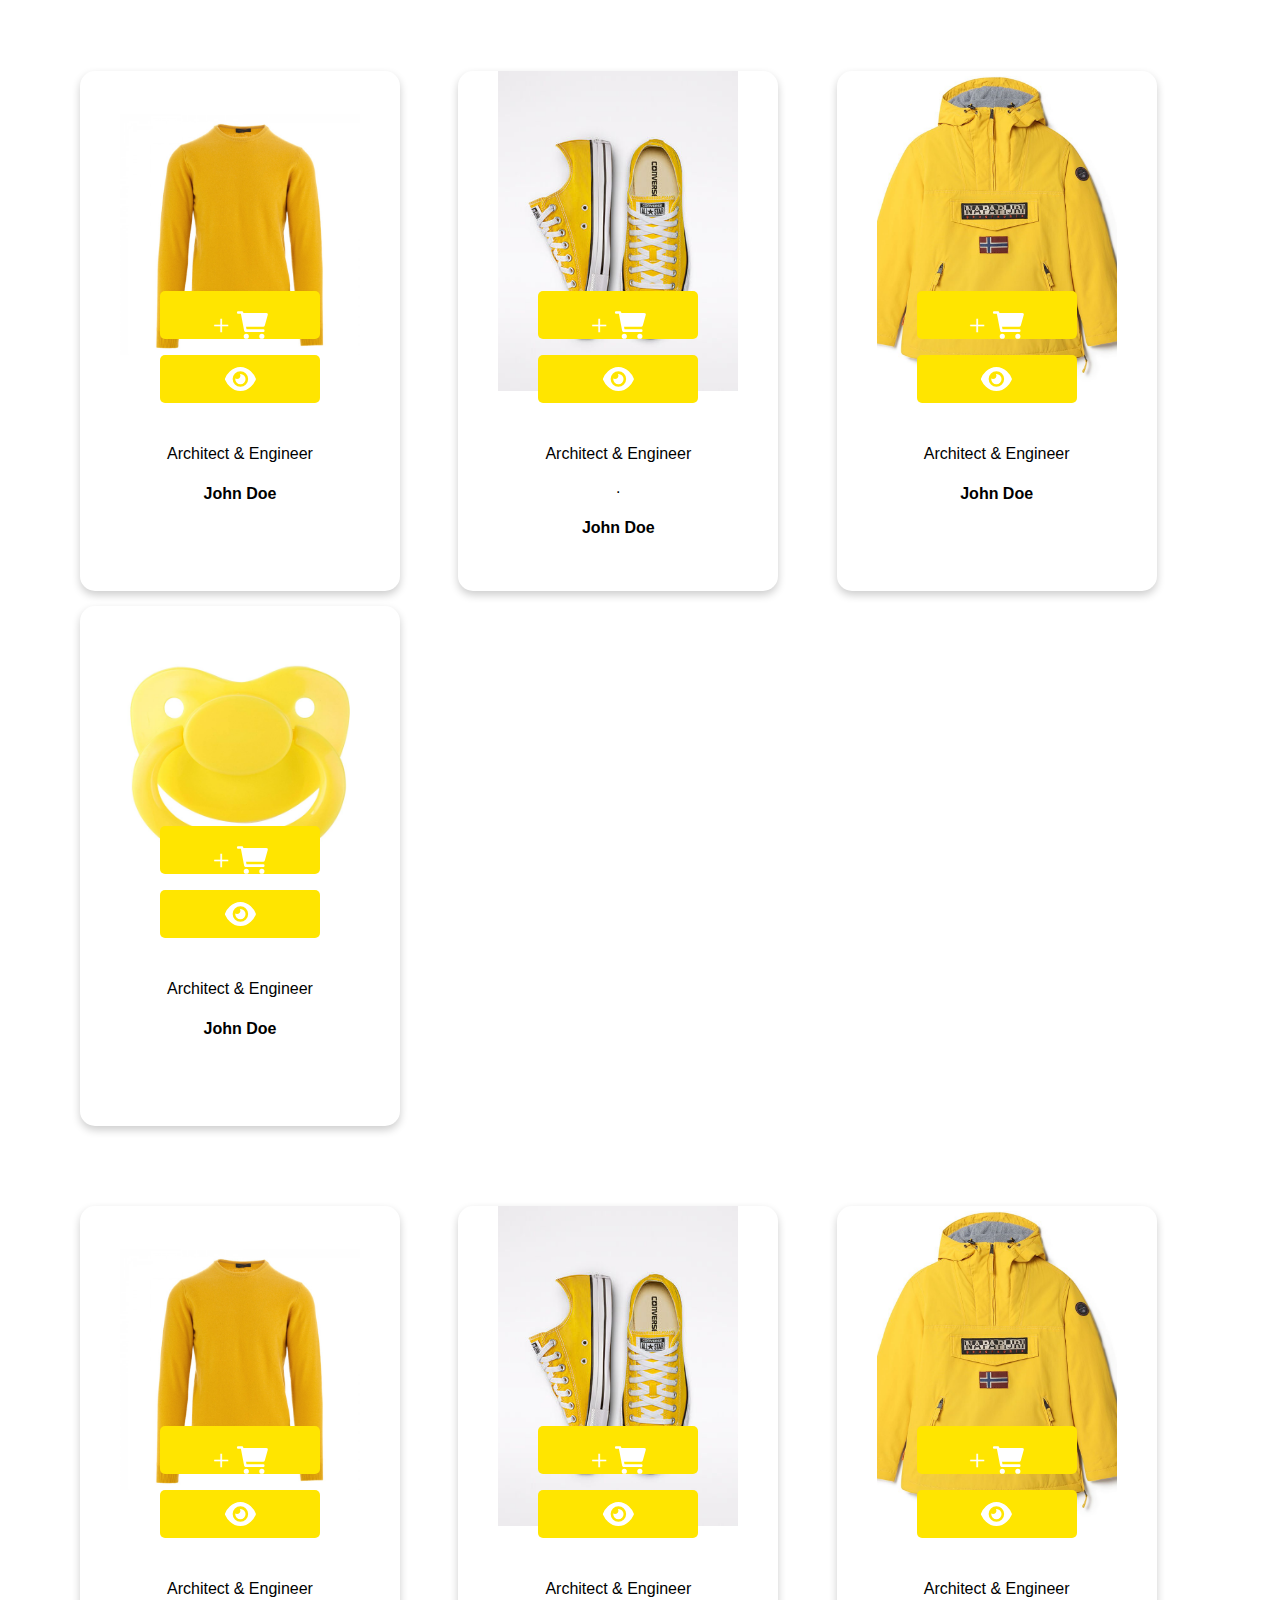
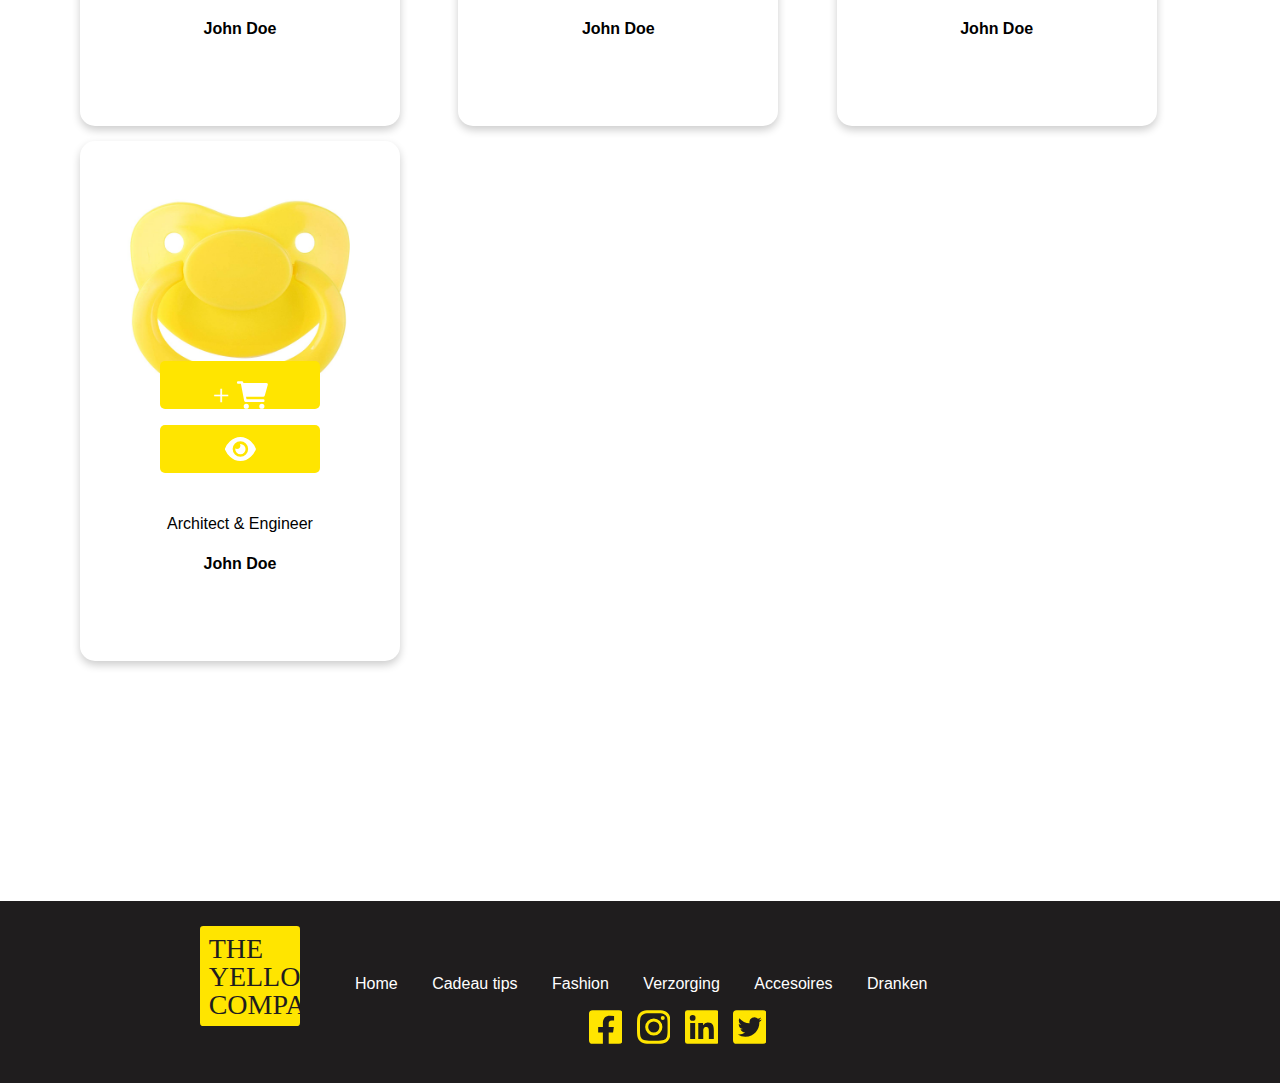
==== commit 21d50c2f: "Detailpagina aangemaakt" ====
--- a/index.html
+++ b/index.html
@@ -281,6 +281,55 @@
                     </div>
         </div>
     </section>
-
+    <section>
+
+      <footer class="c-footer ">
+         
+
+              
+              <div id="navigation-container">
+          
+                  <svg class="c-footer__logo c-nav__logo" xmlns="http://www.w3.org/2000/svg" width="150" height="150" viewBox="0 0 150 150">
+                      <rect id="Rectangle_1" data-name="Rectangle 1" width="150" height="150" rx="5" fill="#ffe500"/>
+                      <text id="THE_YELLOW_COMPANY" data-name="THE 
+                    YELLOW 
+                    COMPANY" transform="translate(13 48)" fill="#1f1d1e" font-size="42" font-family="LeagueGothic-Regular, League Gothic"><tspan x="0" y="0">THE </tspan><tspan x="0" y="42">YELLOW </tspan><tspan x="0" y="84">COMPANY</tspan></text>
+                    </svg>
+                    
+          
+                <ul>
+                  <li><a href="#" class="active">Home</a></li>
+                  <li><a href="#">Cadeau tips</a></li>
+                  <li><a href="#">Fashion</a></li>
+                  <li><a href="#">Verzorging</a></li>
+                  <li><a href="#">Accesoires</a></li>
+                  <li><a href="#">Dranken</a></li>
+                    
+                </ul>
+                </div>
+                <div class="c-footerrow2">
+                  <div class="c-footerrow2--col__social">
+                      <a href=""><svg xmlns="http://www.w3.org/2000/svg" width="48" height="48" viewBox="0 0 48 48">
+                          <path id="facebook-square-brands" d="M42.857,32H5.143A5.143,5.143,0,0,0,0,37.143V74.857A5.143,5.143,0,0,0,5.143,80H19.848V63.681H13.1V56h6.75V50.146c0-6.659,3.964-10.337,10.036-10.337a40.893,40.893,0,0,1,5.949.519v6.536h-3.35c-3.3,0-4.331,2.049-4.331,4.15V56h7.369l-1.179,7.681H28.152V80H42.857A5.143,5.143,0,0,0,48,74.857V37.143A5.143,5.143,0,0,0,42.857,32Z" transform="translate(0 -32)" fill="#ffe500"/>
+                        </svg></a>
+                  <a href=""><svg xmlns="http://www.w3.org/2000/svg" width="48" height="47.989" viewBox="0 0 48 47.989">
+                      <path id="instagram-brands_1_" data-name="instagram-brands (1)" d="M23.93,43.516a12.3,12.3,0,1,0,12.3,12.3A12.284,12.284,0,0,0,23.93,43.516Zm0,20.3a8,8,0,1,1,8-8,8.014,8.014,0,0,1-8,8ZM39.607,43.013a2.87,2.87,0,1,1-2.87-2.87A2.863,2.863,0,0,1,39.607,43.013Zm8.149,2.913c-.182-3.844-1.06-7.249-3.876-10.055s-6.211-3.684-10.055-3.876c-3.962-.225-15.838-.225-19.8,0-3.834.182-7.239,1.06-10.055,3.866S.286,42.07.094,45.914c-.225,3.962-.225,15.838,0,19.8.182,3.844,1.06,7.249,3.876,10.055s6.211,3.684,10.055,3.876c3.962.225,15.838.225,19.8,0,3.844-.182,7.25-1.06,10.055-3.876s3.684-6.211,3.876-10.055C47.981,61.752,47.981,49.887,47.756,45.925Zm-5.118,24.04a8.1,8.1,0,0,1-4.562,4.562c-3.159,1.253-10.655.964-14.146.964s-11,.278-14.146-.964a8.1,8.1,0,0,1-4.562-4.562C3.97,66.806,4.259,59.311,4.259,55.82s-.278-11,.964-14.146a8.1,8.1,0,0,1,4.562-4.562c3.159-1.253,10.655-.964,14.146-.964s11-.278,14.146.964a8.1,8.1,0,0,1,4.562,4.562c1.253,3.159.964,10.655.964,14.146S43.891,66.817,42.638,69.965Z" transform="translate(0.075 -31.825)" fill="#ffe500"/>
+                    </svg></a>
+                    <a href="">
+                      <svg xmlns="http://www.w3.org/2000/svg" width="48" height="48" viewBox="0 0 48 48">
+                          <path id="linkedin-brands" d="M44.571,32H3.418A3.443,3.443,0,0,0,0,35.461V76.539A3.443,3.443,0,0,0,3.418,80H44.571A3.452,3.452,0,0,0,48,76.539V35.461A3.452,3.452,0,0,0,44.571,32ZM14.507,73.143H7.393V50.236h7.125V73.143ZM10.95,47.107a4.125,4.125,0,1,1,4.125-4.125A4.127,4.127,0,0,1,10.95,47.107ZM41.175,73.143H34.061V62c0-2.657-.054-6.075-3.7-6.075-3.707,0-4.275,2.893-4.275,5.882V73.143H18.975V50.236H25.8v3.129h.1a7.493,7.493,0,0,1,6.739-3.7c7.2,0,8.539,4.746,8.539,10.918Z" transform="translate(0 -32)" fill="#ffe500"/>
+                        </svg>
+                    </a>
+                      <a href=""><svg xmlns="http://www.w3.org/2000/svg" width="48" height="48" viewBox="0 0 48 48">
+                          <path id="twitter-square-brands" d="M42.857,32H5.143A5.144,5.144,0,0,0,0,37.143V74.857A5.144,5.144,0,0,0,5.143,80H42.857A5.144,5.144,0,0,0,48,74.857V37.143A5.144,5.144,0,0,0,42.857,32ZM37.618,49.014c.021.3.021.611.021.911,0,9.289-7.071,19.993-19.993,19.993a19.9,19.9,0,0,1-10.789-3.15,14.8,14.8,0,0,0,1.693.086,14.089,14.089,0,0,0,8.721-3A7.036,7.036,0,0,1,10.7,58.979a7.573,7.573,0,0,0,3.171-.129,7.028,7.028,0,0,1-5.625-6.9v-.086a7.022,7.022,0,0,0,3.171.889A7.012,7.012,0,0,1,8.293,46.9a6.939,6.939,0,0,1,.954-3.546,19.953,19.953,0,0,0,14.486,7.35,7.042,7.042,0,0,1,11.989-6.418A13.77,13.77,0,0,0,40.179,42.6a7.009,7.009,0,0,1-3.086,3.868,13.984,13.984,0,0,0,4.05-1.093A14.791,14.791,0,0,1,37.618,49.014Z" transform="translate(0 -32)" fill="#ffe500"/>
+                        </svg></a>
+  
+                  </div>
+                  
+              </div>
+
+      </footer>
+      
+  </section>
   </body>
 </html>--- a/css/screen.css
+++ b/css/screen.css
@@ -688,4 +688,20 @@
 .btn svg {
   width: 65%;
 }
+
+.c-detail {
+  margin-top: 5rem;
+}
+
+.c-detail__row {
+  display: -ms-grid;
+  display: grid;
+  -ms-grid-columns: (1fr)[2];
+      grid-template-columns: repeat(2, 1fr);
+  padding: 5rem;
+}
+
+.c-detail__row--col img {
+  width: 60%;
+}
 /*# sourceMappingURL=screen.css.map */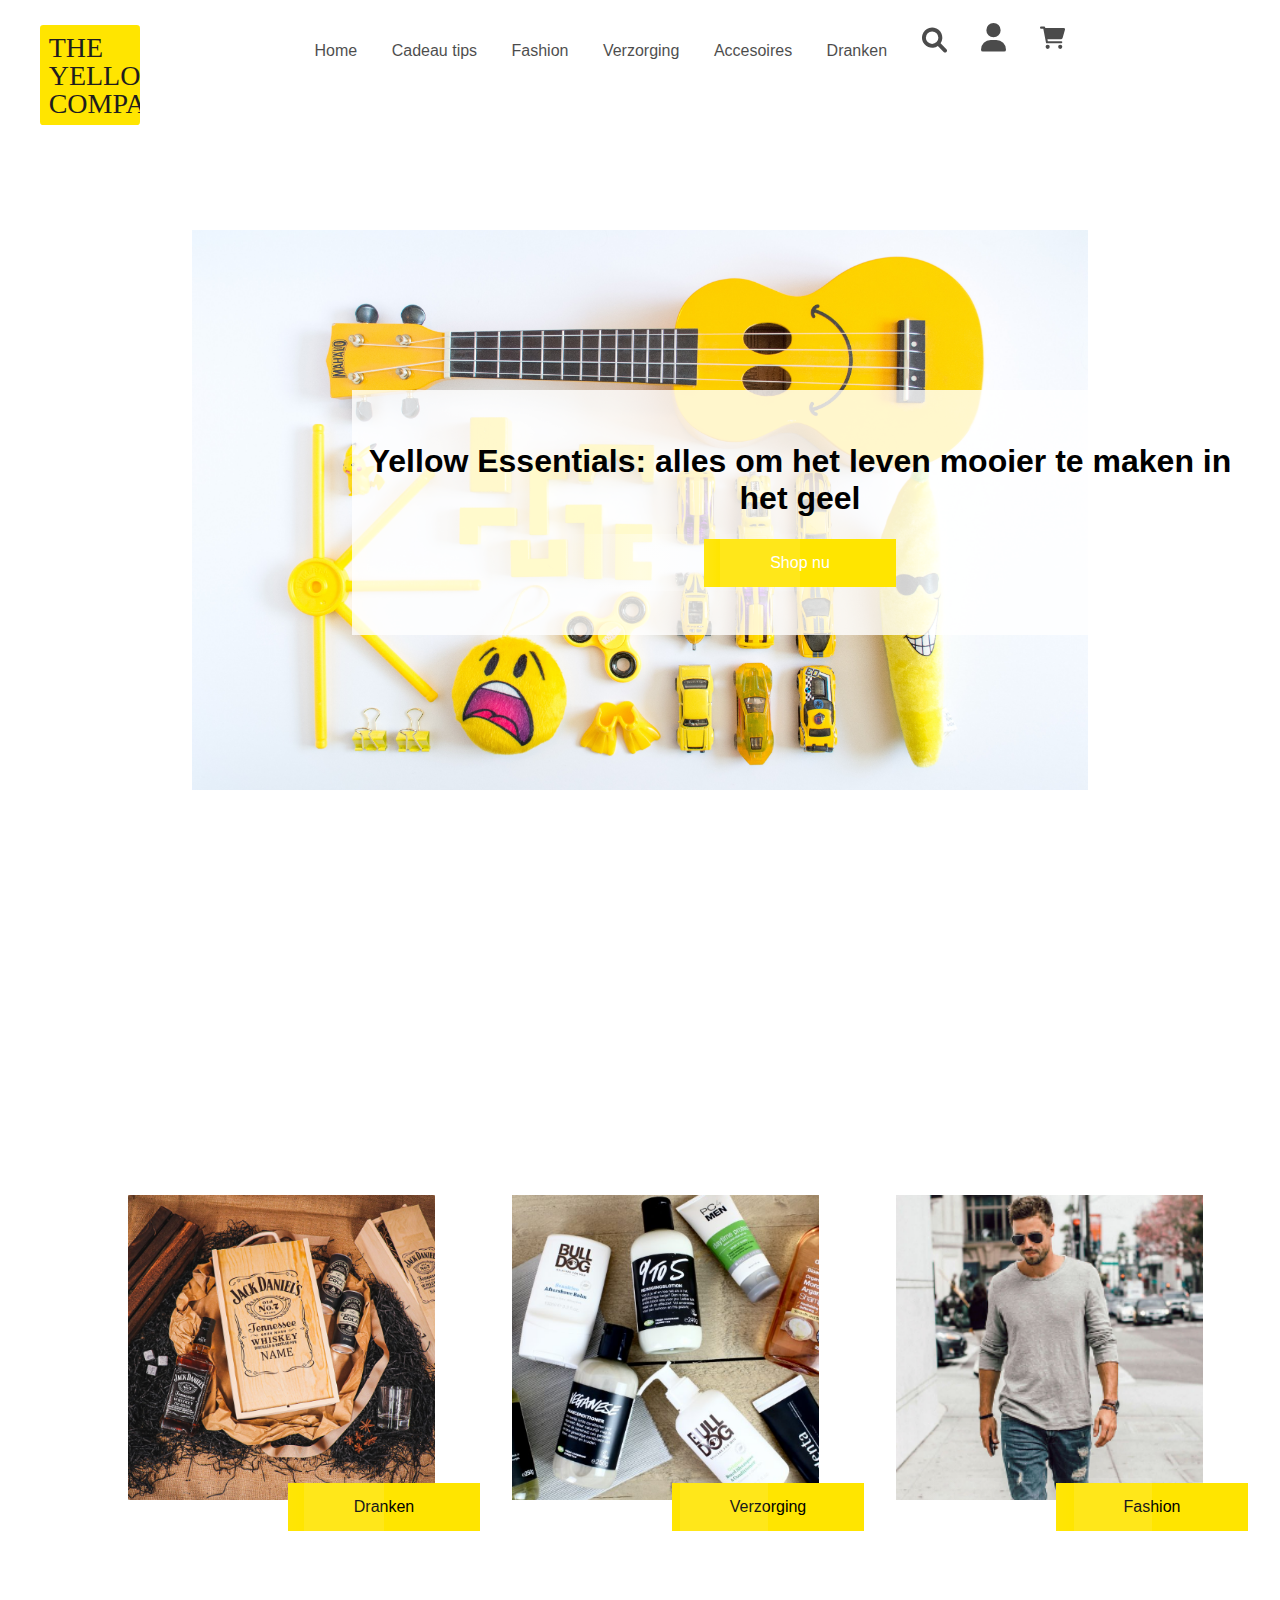
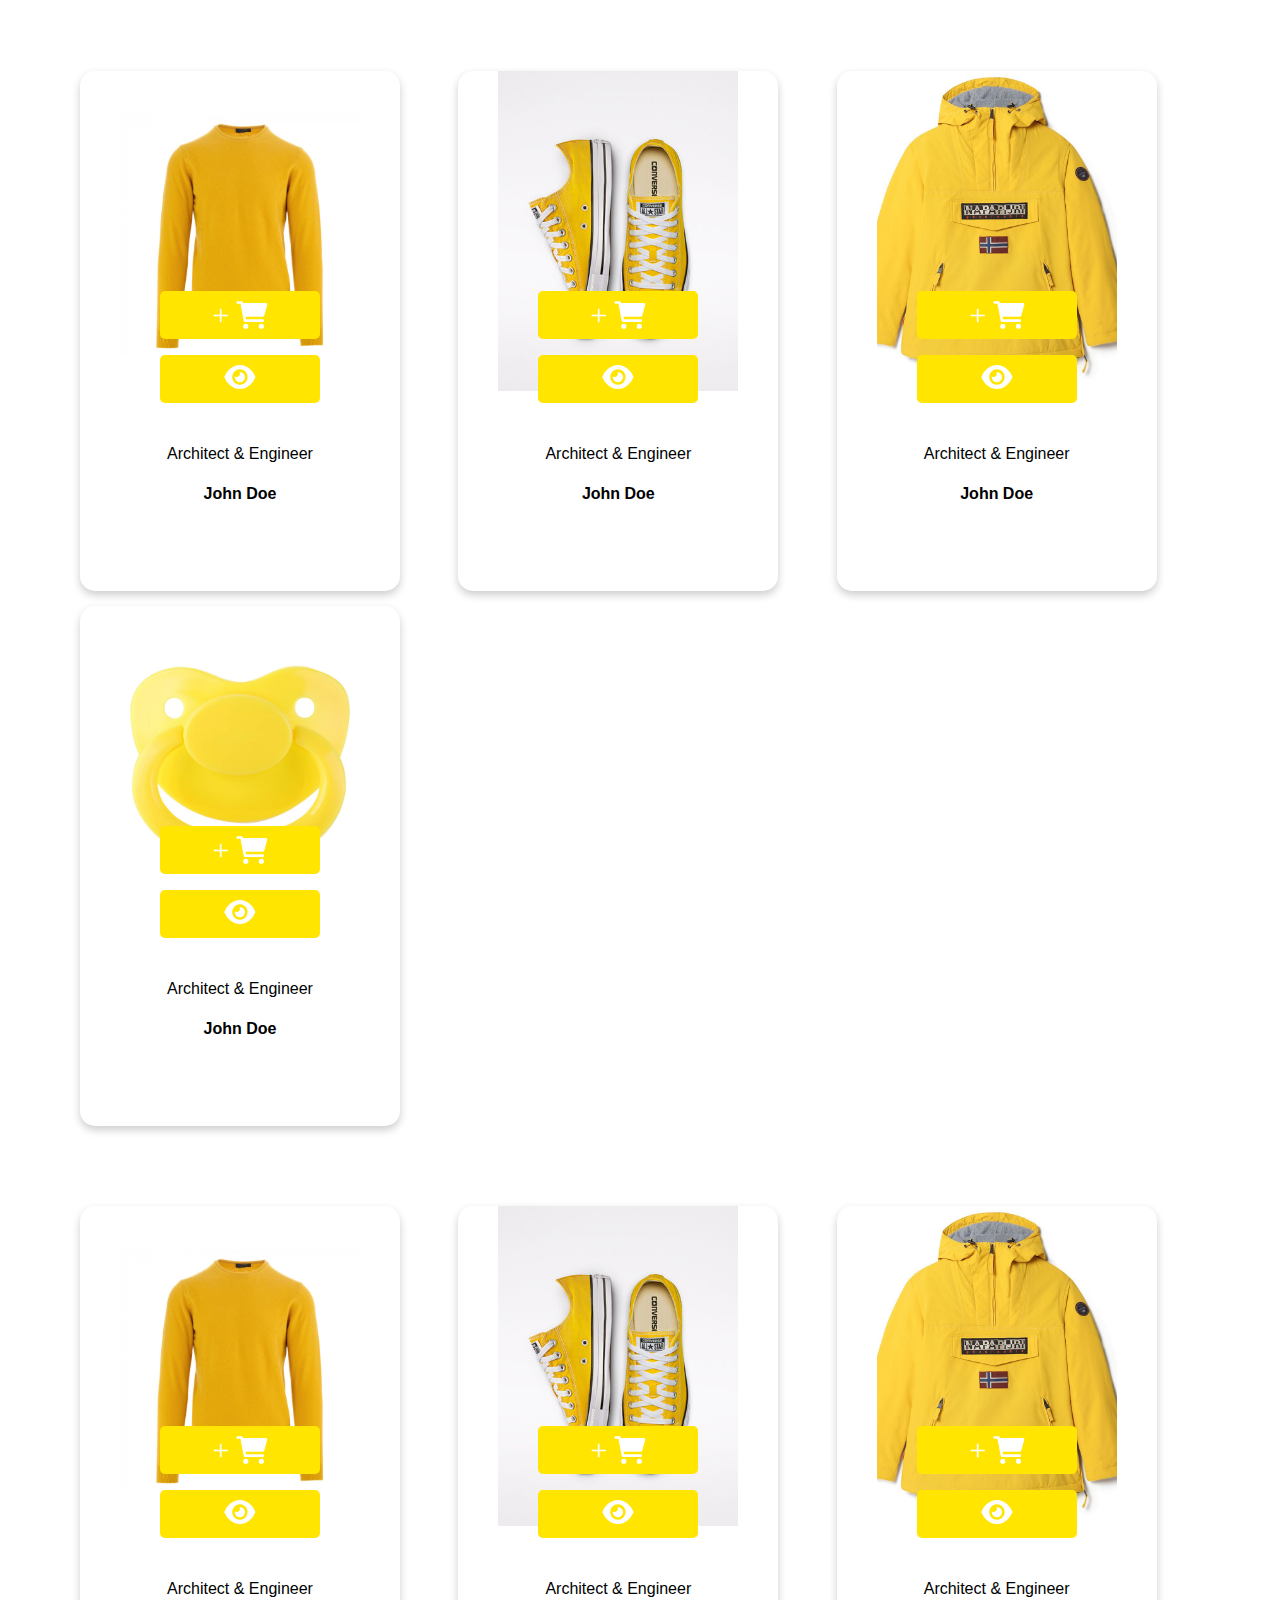
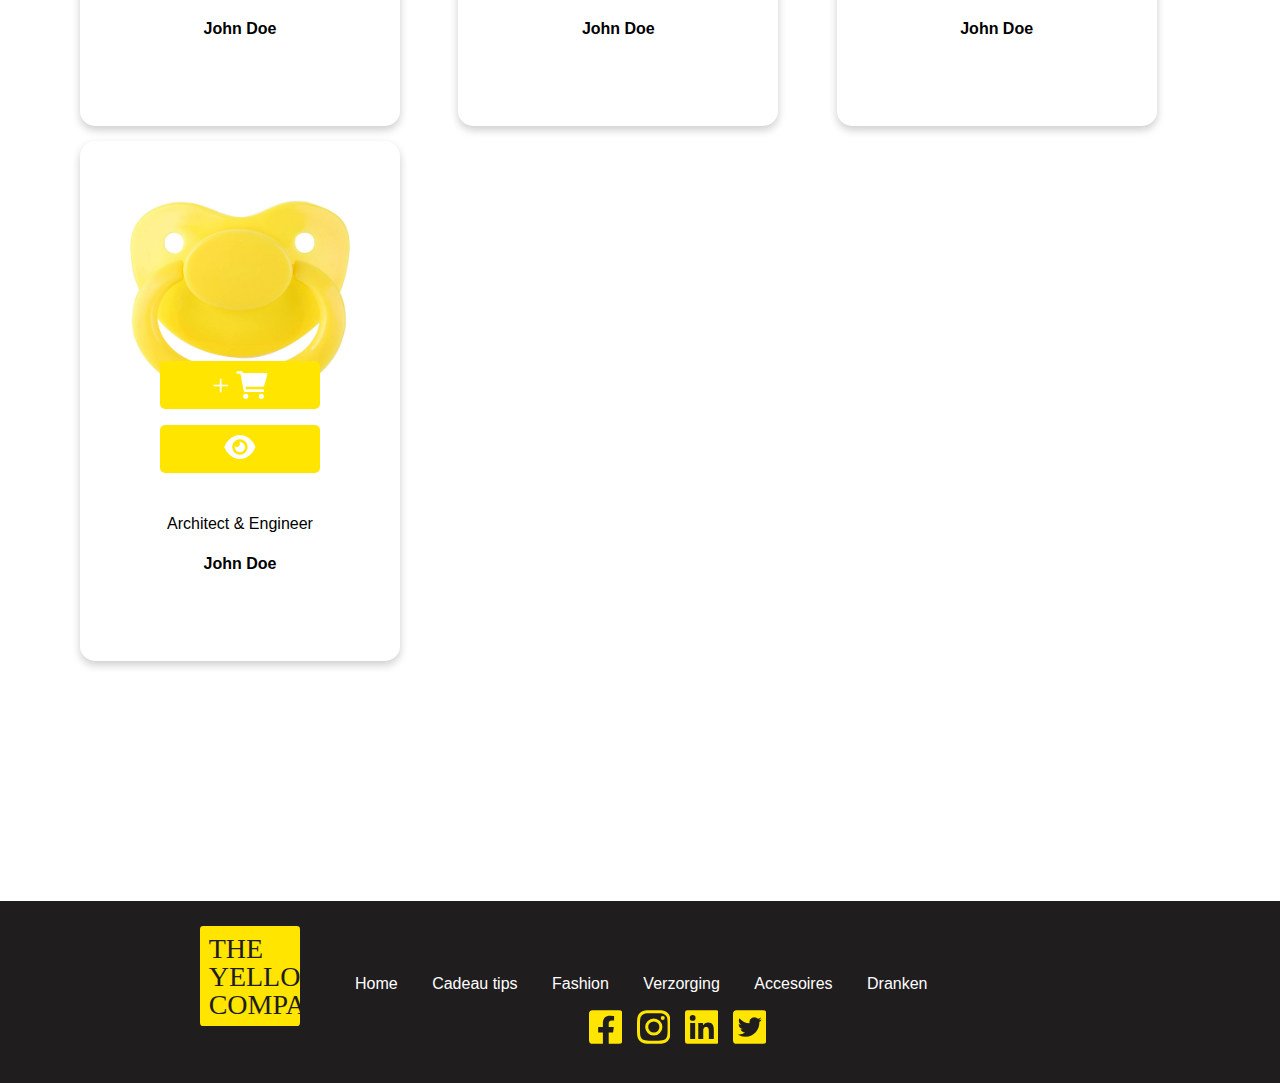
==== commit b5de28a6: "Overviewproducts" ====
--- a/index.html
+++ b/index.html
@@ -11,8 +11,6 @@
 <body>
     <header class="c-header">
         <nav class="c-header__nav js-responsive-menu">
-
-
                   <nav class="c-navigation-bar">
 
 
@@ -24,8 +22,6 @@
                           YELLOW 
                           COMPANY" transform="translate(13 48)" fill="#1f1d1e" font-size="42" font-family="LeagueGothic-Regular, League Gothic"><tspan x="0" y="0">THE </tspan><tspan x="0" y="42">YELLOW </tspan><tspan x="0" y="84">COMPANY</tspan></text>
                           </svg>
-                          
-                
                       <ul>
                         <li><a href="#" class="active">Home</a></li>
                         <li><a href="#">Cadeau tips</a></li>
@@ -139,7 +135,7 @@
                 </svg>
                 </button>
                 <div class="container">
-                  <p>Architect & Engineer</p>.
+                  <p>Architect & Engineer</p>
                   <h4><b>John Doe</b></h4>
                 </div>
               </div>
@@ -283,10 +279,7 @@
     </section>
     <section>
 
-      <footer class="c-footer ">
-         
-
-              
+      <footer class="c-footer ">   
               <div id="navigation-container">
           
                   <svg class="c-footer__logo c-nav__logo" xmlns="http://www.w3.org/2000/svg" width="150" height="150" viewBox="0 0 150 150">
--- a/css/screen.css
+++ b/css/screen.css
@@ -72,6 +72,14 @@
   padding: 5px 15px;
   opacity: 0.7;
   text-decoration: none;
+}
+
+.c-navigation-bar li a:hover {
+  color: #FFE500;
+}
+
+.c-navigation-bar li a:active {
+  color: #FFE500;
 }
 
 #menu {
@@ -455,6 +463,7 @@
   .c-homecategory__row {
     -ms-grid-columns: (1fr)[2];
         grid-template-columns: repeat(2, 1fr);
+    margin-left: 0;
   }
 }
 
@@ -679,7 +688,7 @@
   -ms-transform: translate(-50%, -50%);
   color: white;
   font-size: 16px;
-  padding: 12px 24px;
+  padding: 2px 14px;
   border: none;
   cursor: pointer;
   border-radius: 5px;
@@ -691,6 +700,8 @@
 
 .c-detail {
   margin-top: 5rem;
+  margin-left: 15rem;
+  margin-right: 5rem;
 }
 
 .c-detail__row {
@@ -699,9 +710,244 @@
   -ms-grid-columns: (1fr)[2];
       grid-template-columns: repeat(2, 1fr);
   padding: 5rem;
+  margin-left: 5rem;
+  margin-right: 5rem;
 }
 
 .c-detail__row--col img {
+  display: block;
+  margin-left: auto;
+  margin-right: auto;
+  width: 50%;
+}
+
+.c-detail__row--col--row2 {
+  display: -ms-grid;
+  display: grid;
+  -ms-grid-columns: (1fr)[4];
+      grid-template-columns: repeat(4, 1fr);
+}
+
+.c-detail__row--col--row2-col img {
+  display: block;
+  margin-left: auto;
+  margin-right: auto;
+}
+
+.c-detail__form select {
+  width: 17rem;
+}
+
+.c-detail__form--btn {
+  background-color: #FFE500;
+  border: 0;
+  margin-left: 2rem;
+  width: 10rem;
+  height: 2rem;
+}
+
+.c-relatedproducts {
+  text-align: center;
+}
+
+.c-relatedproducts h1 {
+  padding-bottom: 3rem;
+}
+
+.c-contact {
+  margin-top: 10rem;
+}
+
+.c-contact h1, .c-contact p {
+  text-align: center;
+}
+
+.c-contact__row {
+  padding-right: 10rem;
+  padding-left: 35rem;
+  display: -ms-grid;
+  display: grid;
+  -ms-grid-columns: (1fr)[2];
+      grid-template-columns: repeat(2, 1fr);
+}
+
+.c-contact__row-col {
+  width: 25rem;
+}
+
+.c-contact__row-col input {
+  border-color: grey;
+  border-width: 2px;
+  border-radius: 5px;
+  background: #fff;
+  -webkit-box-shadow: 0px 3px 6px rgba(31, 29, 30, 0.16);
+          box-shadow: 0px 3px 6px rgba(31, 29, 30, 0.16);
+}
+
+.c-contact textarea {
+  width: 25rem;
+}
+
+.c-contact__btn button {
+  background-color: #FFE500;
+  border: none;
+  width: 25rem;
+  height: 2rem;
+  cursor: pointer;
+  border-radius: 5px;
+  margin-left: 35rem;
+}
+
+.c-account {
+  margin-top: 10rem;
+  margin-left: 35rem;
+}
+
+@media screen and (max-width: 996px) {
+  .c-account {
+    margin-left: 0;
+  }
+}
+
+.c-account__row {
+  display: -ms-grid;
+  display: grid;
+  -ms-grid-columns: (1fr)[3];
+      grid-template-columns: repeat(3, 1fr);
+}
+
+.c-account__row img {
+  width: 85%;
+}
+
+.c-account__row svg {
+  position: absolute;
+  padding-right: 35rem;
+  margin-right: 0rem;
+}
+
+.c-account__row-col-row2 {
+  display: -ms-grid;
+  display: grid;
+  -ms-grid-columns: (1fr)[2];
+      grid-template-columns: repeat(2, 1fr);
+}
+
+.c-account__btn-1 {
+  background-color: #FFE500;
+  border: none;
+  width: 10rem;
+  height: 2rem;
+  cursor: pointer;
+  border-radius: 5px;
+}
+
+.c-account__btn-2 {
+  background-color: white;
+  margin-top: 2rem;
+  border: solid;
+  border-color: #FFE500;
+  width: 10rem;
+  height: 2rem;
+  cursor: pointer;
+  border-radius: 5px;
+}
+
+.c-account__btn-2:hover {
+  background-color: #FFE500;
+}
+
+.c-faq {
+  text-align: center;
+  margin-top: 10rem;
+  padding-left: 15rem;
+  padding-right: 15rem;
+  overflow: hidden;
+}
+
+@media screen and (max-width: 1037px) {
+  .c-faq {
+    padding-left: 8rem;
+    margin-top: 5rem;
+  }
+}
+
+.c-faq__row {
+  display: -ms-grid;
+  display: grid;
+  -ms-grid-columns: (1fr)[2];
+      grid-template-columns: repeat(2, 1fr);
+  -webkit-column-gap: 1rem;
+          column-gap: 1rem;
+}
+
+@media screen and (max-width: 810px) {
+  .c-faq__row {
+    -ms-grid-columns: (1fr)[1];
+        grid-template-columns: repeat(1, 1fr);
+  }
+}
+
+.c-faq__row--col {
+  width: 20rem;
+  padding-left: 20rem;
+  text-align: left;
+}
+
+@media screen and (max-width: 1037px) {
+  .c-faq__row--col {
+    padding-left: 0rem;
+    margin-top: 5rem;
+  }
+}
+
+.c-faq__row--col svg {
+  position: absolute;
+  margin-left: -5rem;
+}
+
+.c-winkelmand {
+  padding-top: 5rem;
+  padding-left: 22rem;
+}
+
+.c-winkelmand__row {
+  display: -ms-grid;
+  display: grid;
+  -ms-grid-columns: (1fr)[2];
+      grid-template-columns: repeat(2, 1fr);
+}
+
+.c-winkelmand__row img {
+  width: 10%;
+  height: 2%;
+  -o-object-fit: cover;
+     object-fit: cover;
+  border-radius: 100%;
+}
+
+.c-payment {
+  position: absolute;
   width: 60%;
+  padding-right: 2rem;
+}
+
+.c-payment svg {
+  margin-left: 7rem;
+  margin-top: -5rem;
+}
+
+.c-overview {
+  margin-top: 5rem;
+  margin-right: 25rem;
+  float: right;
+}
+
+.c-overview__row {
+  display: -ms-grid;
+  display: grid;
+  -ms-grid-columns: (1fr)[4];
+      grid-template-columns: repeat(4, 1fr);
+  text-align: center;
 }
 /*# sourceMappingURL=screen.css.map */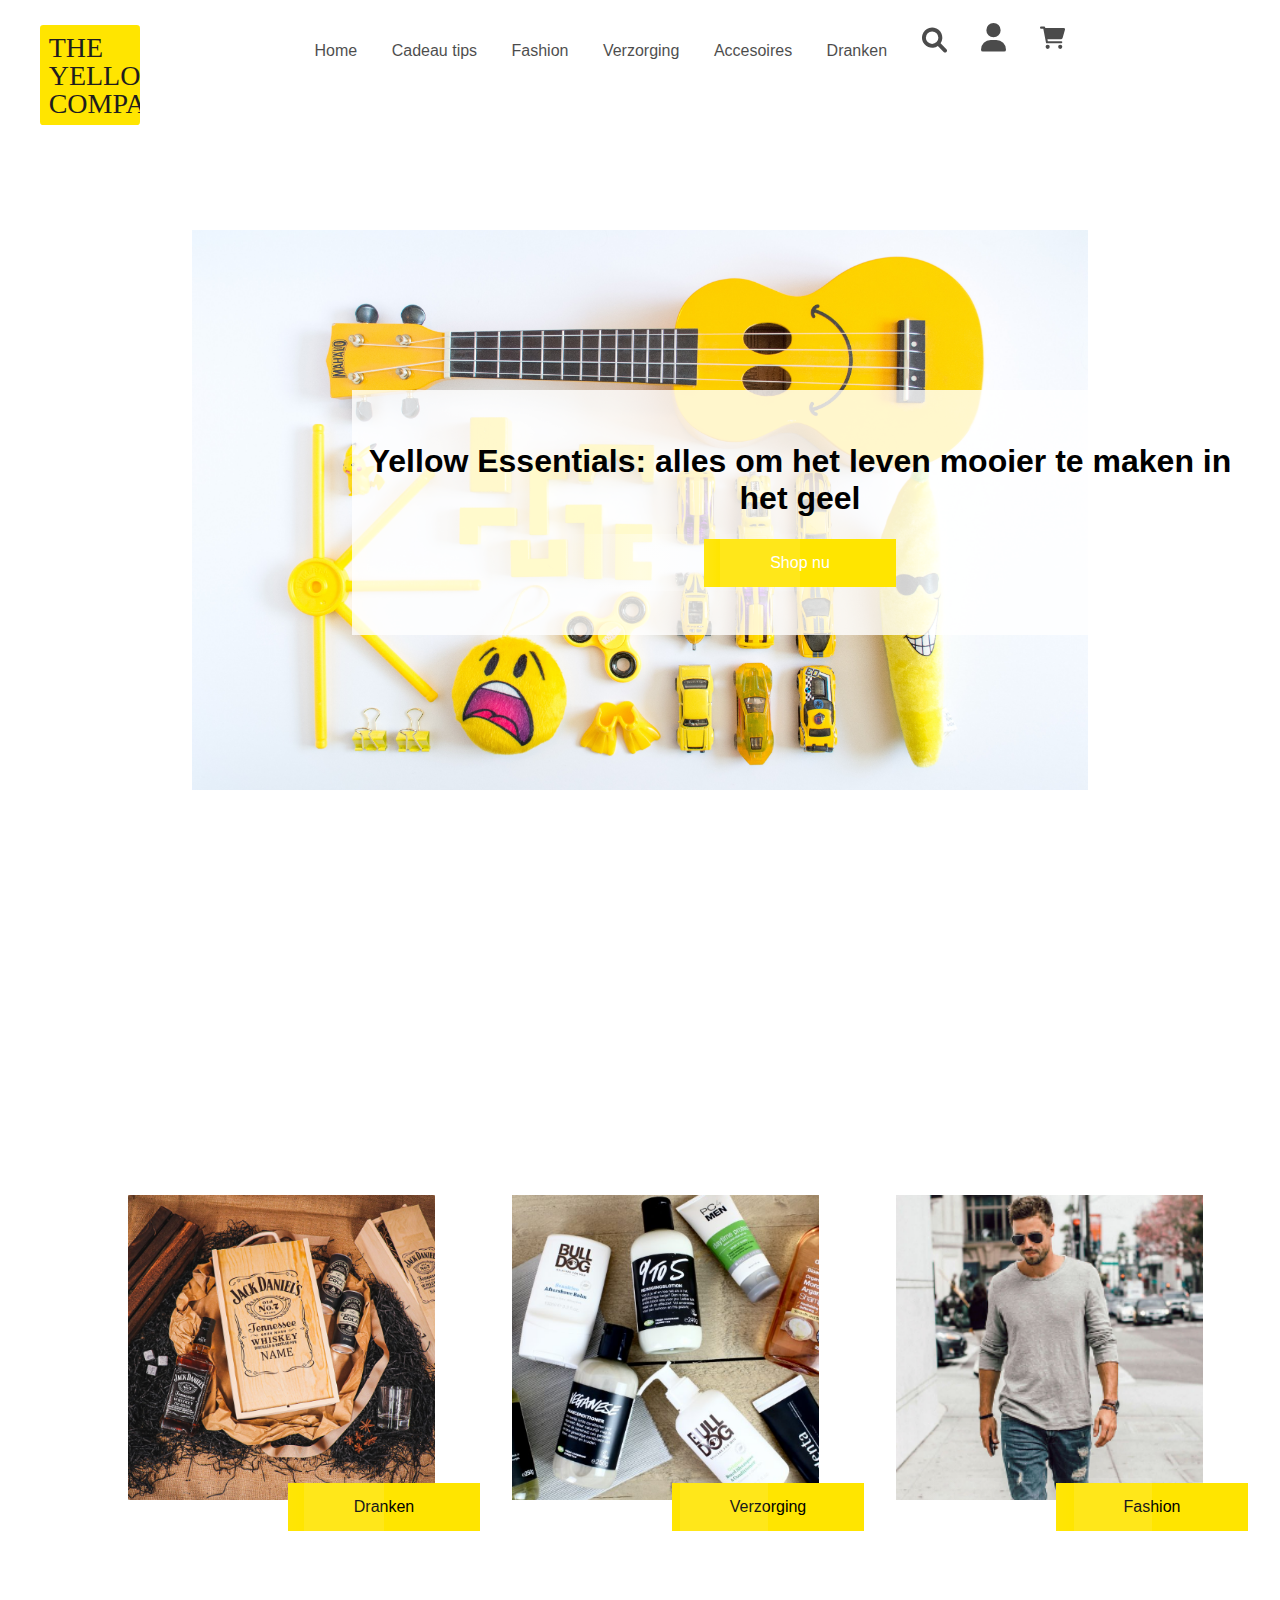
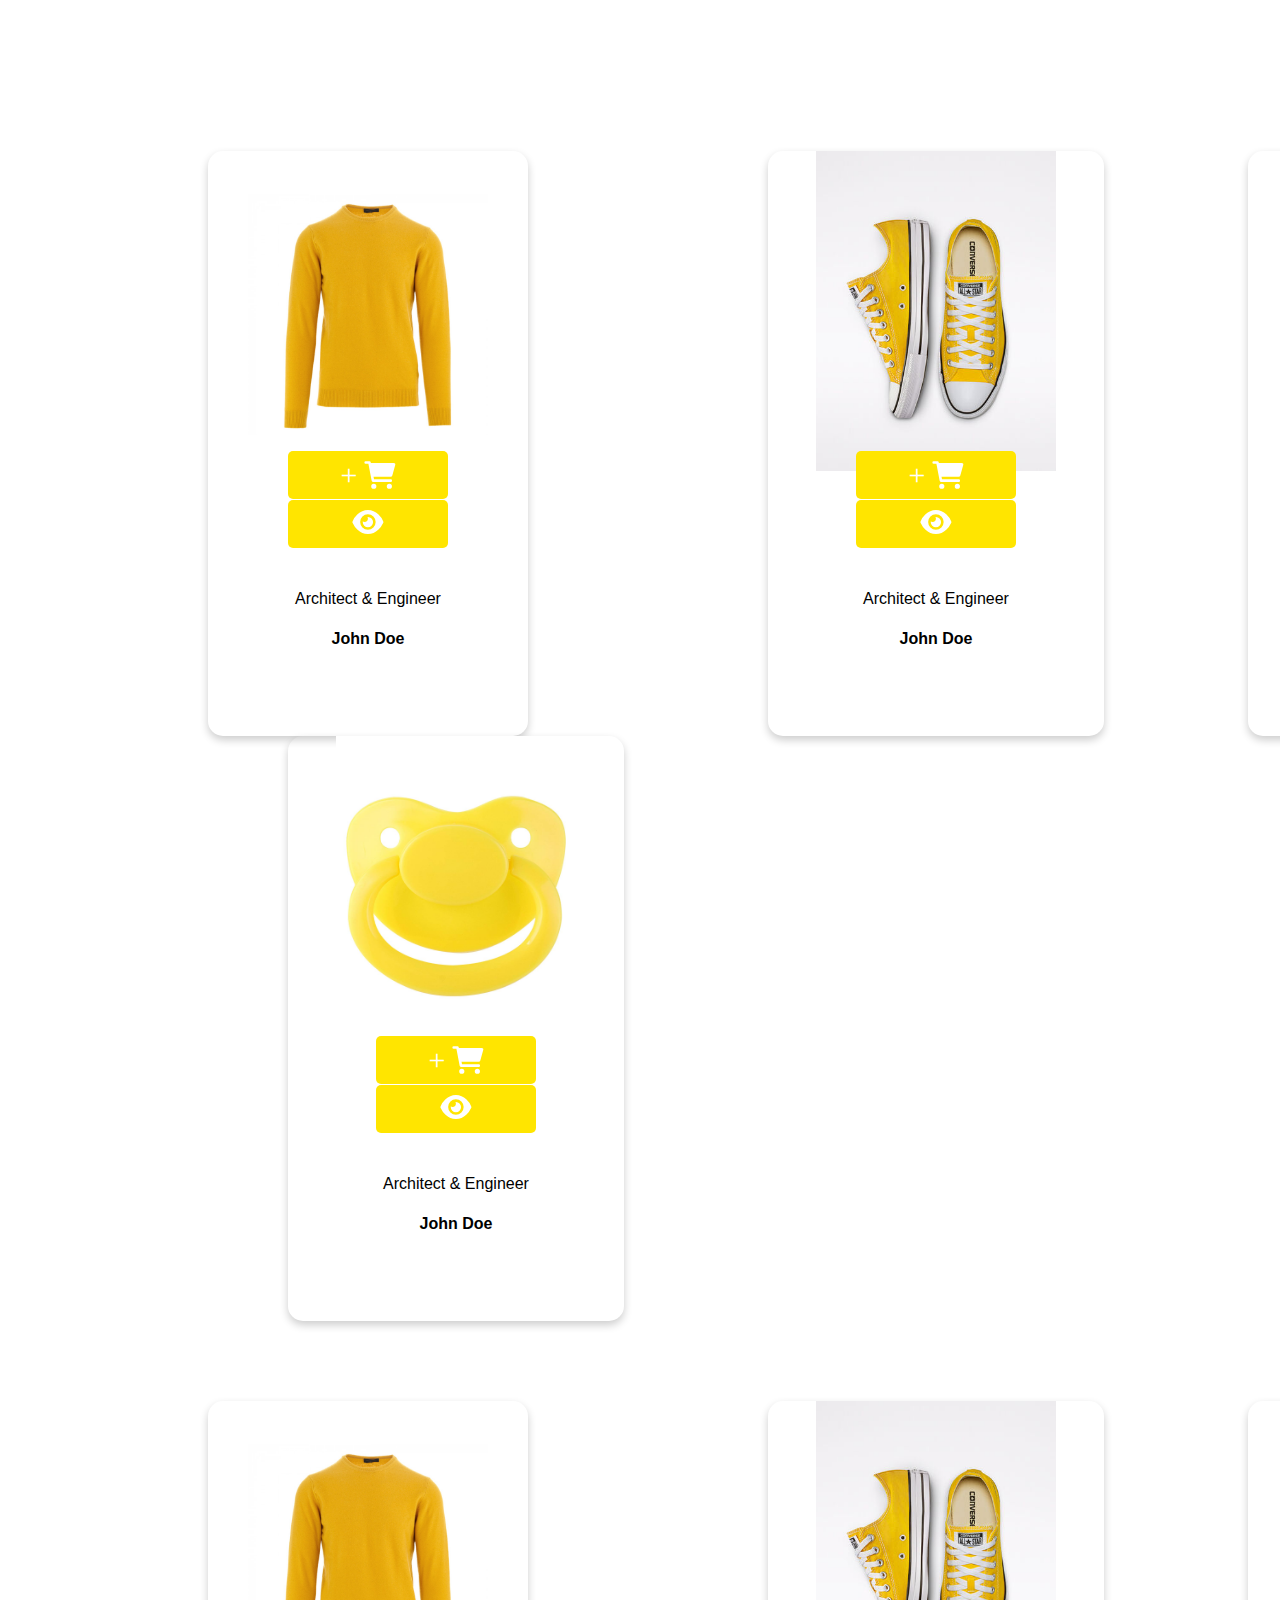
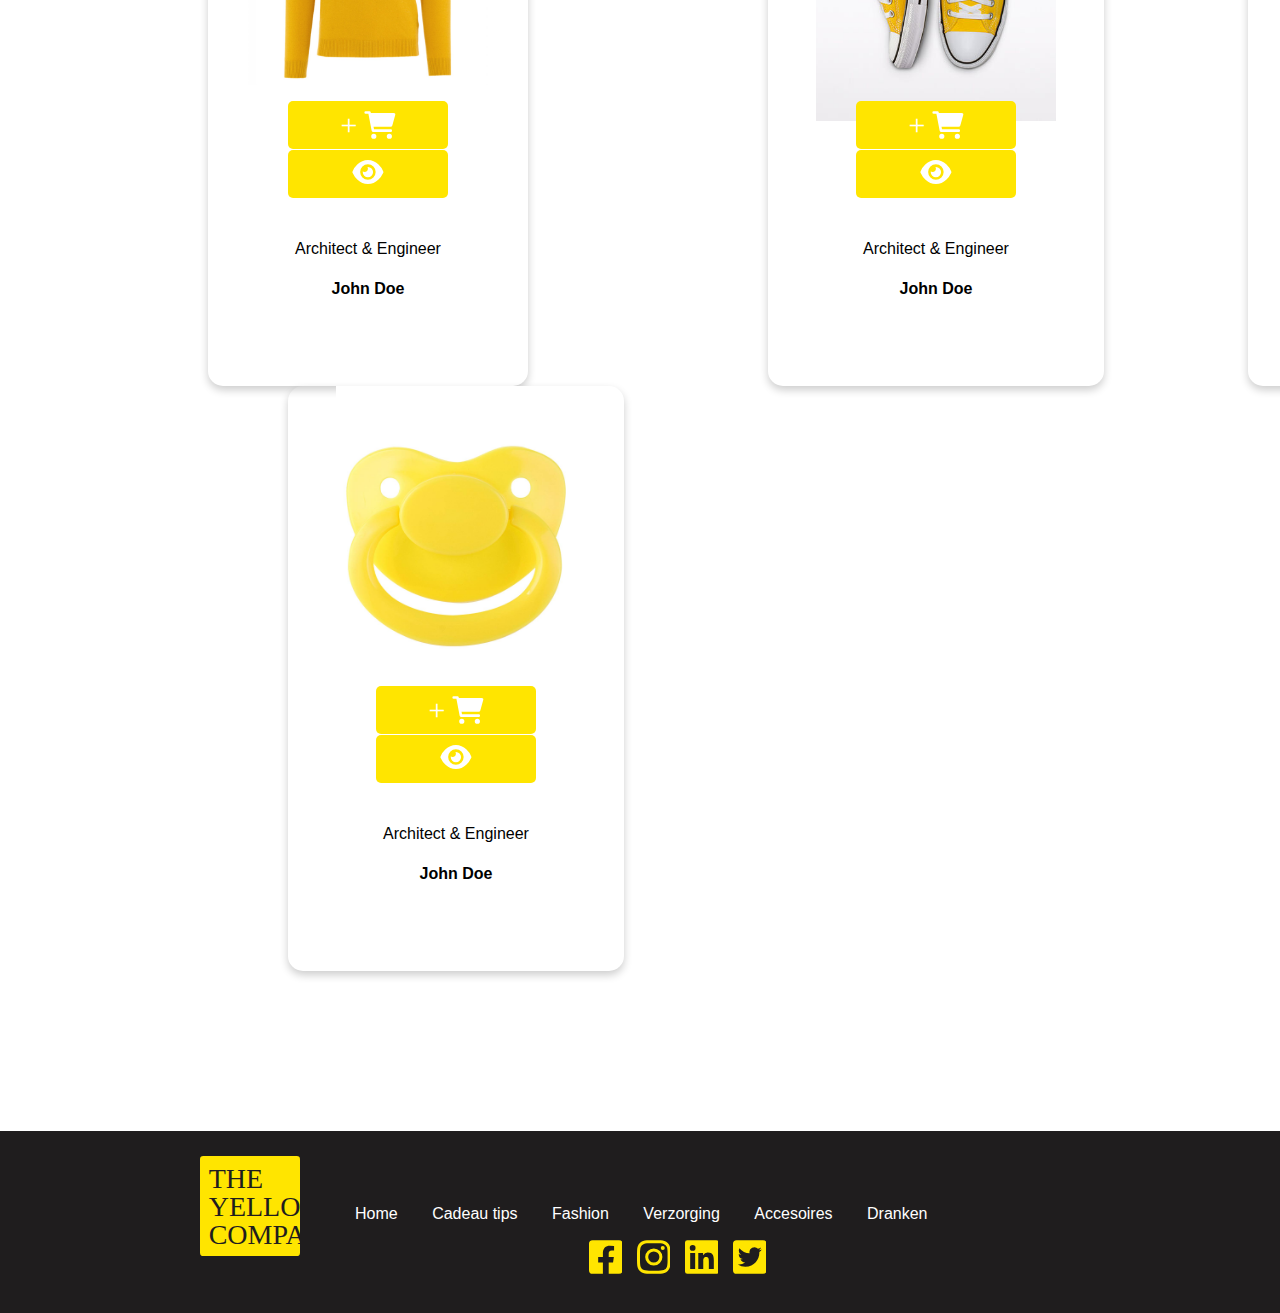
==== commit 46cae5ec: "Updates" ====
--- a/index.html
+++ b/index.html
@@ -94,11 +94,11 @@
         </div>
     </section>
     <section class="c-productoverview">
-        <div class="c-productoverview__row">
+        <div class="c-overview__row">
             <div class="c-productoverview__row--col">
         <div class="card">
             <img src="./assets/img/pull.jpg" alt="">
-            <div class="c-btncontainer">
+            <div class="">
               <button class="btn"><svg id="Group_14" data-name="Group 14" xmlns="http://www.w3.org/2000/svg" width="54.784" height="43" viewBox="0 0 54.784 43">
                 <g id="cart-shopping-solid" transform="translate(23.784 8.177)">
                   <path id="cart-shopping-solid-2" data-name="cart-shopping-solid" d="M5.187,0A1.3,1.3,0,0,1,6.462,1.054l.081.675h22.73a1.753,1.753,0,0,1,1.664,2.2L28.02,14.3a1.73,1.73,0,0,1-1.664,1.259H9.223l.5,2.593H26.367a1.3,1.3,0,1,1,0,2.593H8.6A1.29,1.29,0,0,1,7.37,19.694L4.114,2.593H1.3A1.3,1.3,0,0,1,1.3,0ZM6.916,25.07a2.593,2.593,0,1,1,2.593,2.593A2.594,2.594,0,0,1,6.916,25.07Zm20.748,0a2.593,2.593,0,1,1-2.593-2.593A2.594,2.594,0,0,1,27.663,25.07Z" fill="#fff"/>
@@ -117,11 +117,11 @@
             </div>
           </div>
         </div>
-        <div class="c-productoverview__row--col">
+        <div class="c-overview__row--col">
             <div class="card">
                 <img src="./assets/img/schoenen.jpg" alt="">
                 
-                <div class="c-btncontainer">
+                <div class="">
                 <button class="btn"><svg id="Group_14" data-name="Group 14" xmlns="http://www.w3.org/2000/svg" width="54.784" height="43" viewBox="0 0 54.784 43">
                   <g id="cart-shopping-solid" transform="translate(23.784 8.177)">
                     <path id="cart-shopping-solid-2" data-name="cart-shopping-solid" d="M5.187,0A1.3,1.3,0,0,1,6.462,1.054l.081.675h22.73a1.753,1.753,0,0,1,1.664,2.2L28.02,14.3a1.73,1.73,0,0,1-1.664,1.259H9.223l.5,2.593H26.367a1.3,1.3,0,1,1,0,2.593H8.6A1.29,1.29,0,0,1,7.37,19.694L4.114,2.593H1.3A1.3,1.3,0,0,1,1.3,0ZM6.916,25.07a2.593,2.593,0,1,1,2.593,2.593A2.594,2.594,0,0,1,6.916,25.07Zm20.748,0a2.593,2.593,0,1,1-2.593-2.593A2.594,2.594,0,0,1,27.663,25.07Z" fill="#fff"/>
@@ -140,10 +140,10 @@
                 </div>
               </div>
             </div>
-            <div class="c-productoverview__row--col">
+            <div class="c-overview__row--col">
                 <div class="card">
                     <img src="./assets/img/regenjas.jpg" alt="">
-                    <div class="c-btncontainer">
+                    <div class="">
                       <button class="btn"><svg id="Group_14" data-name="Group 14" xmlns="http://www.w3.org/2000/svg" width="54.784" height="43" viewBox="0 0 54.784 43">
                         <g id="cart-shopping-solid" transform="translate(23.784 8.177)">
                           <path id="cart-shopping-solid-2" data-name="cart-shopping-solid" d="M5.187,0A1.3,1.3,0,0,1,6.462,1.054l.081.675h22.73a1.753,1.753,0,0,1,1.664,2.2L28.02,14.3a1.73,1.73,0,0,1-1.664,1.259H9.223l.5,2.593H26.367a1.3,1.3,0,1,1,0,2.593H8.6A1.29,1.29,0,0,1,7.37,19.694L4.114,2.593H1.3A1.3,1.3,0,0,1,1.3,0ZM6.916,25.07a2.593,2.593,0,1,1,2.593,2.593A2.594,2.594,0,0,1,6.916,25.07Zm20.748,0a2.593,2.593,0,1,1-2.593-2.593A2.594,2.594,0,0,1,27.663,25.07Z" fill="#fff"/>
@@ -162,10 +162,10 @@
                     </div>
                   </div>
                 </div>
-                <div class="c-productoverview__row--col">
+                <div class="c-overview__row--col">
                     <div class="card">
                         <img src="./assets/img/pacifier.jpg" alt="">
-                        <div class="c-btncontainer">
+                        <div class="">
                           <button class="btn"><svg id="Group_14" data-name="Group 14" xmlns="http://www.w3.org/2000/svg" width="54.784" height="43" viewBox="0 0 54.784 43">
                             <g id="cart-shopping-solid" transform="translate(23.784 8.177)">
                               <path id="cart-shopping-solid-2" data-name="cart-shopping-solid" d="M5.187,0A1.3,1.3,0,0,1,6.462,1.054l.081.675h22.73a1.753,1.753,0,0,1,1.664,2.2L28.02,14.3a1.73,1.73,0,0,1-1.664,1.259H9.223l.5,2.593H26.367a1.3,1.3,0,1,1,0,2.593H8.6A1.29,1.29,0,0,1,7.37,19.694L4.114,2.593H1.3A1.3,1.3,0,0,1,1.3,0ZM6.916,25.07a2.593,2.593,0,1,1,2.593,2.593A2.594,2.594,0,0,1,6.916,25.07Zm20.748,0a2.593,2.593,0,1,1-2.593-2.593A2.594,2.594,0,0,1,27.663,25.07Z" fill="#fff"/>
@@ -185,11 +185,11 @@
                       </div>
                     </div>
         </div>
-        <div class="c-productoverview__row">
+        <div class="c-overview__row">
             <div class="c-productoverview__row--col">
         <div class="card">
             <img src="./assets/img/pull.jpg" alt="">
-            <div class="c-btncontainer">
+            <div class="">
               <button class="btn"><svg id="Group_14" data-name="Group 14" xmlns="http://www.w3.org/2000/svg" width="54.784" height="43" viewBox="0 0 54.784 43">
                 <g id="cart-shopping-solid" transform="translate(23.784 8.177)">
                   <path id="cart-shopping-solid-2" data-name="cart-shopping-solid" d="M5.187,0A1.3,1.3,0,0,1,6.462,1.054l.081.675h22.73a1.753,1.753,0,0,1,1.664,2.2L28.02,14.3a1.73,1.73,0,0,1-1.664,1.259H9.223l.5,2.593H26.367a1.3,1.3,0,1,1,0,2.593H8.6A1.29,1.29,0,0,1,7.37,19.694L4.114,2.593H1.3A1.3,1.3,0,0,1,1.3,0ZM6.916,25.07a2.593,2.593,0,1,1,2.593,2.593A2.594,2.594,0,0,1,6.916,25.07Zm20.748,0a2.593,2.593,0,1,1-2.593-2.593A2.594,2.594,0,0,1,27.663,25.07Z" fill="#fff"/>
@@ -208,10 +208,10 @@
             </div>
           </div>
         </div>
-        <div class="c-productoverview__row--col">
+        <div class="c-overview__row--col">
             <div class="card">
                 <img src="./assets/img/schoenen.jpg" alt="">
-                <div class="c-btncontainer">
+                <div class="">
                   <button class="btn"><svg id="Group_14" data-name="Group 14" xmlns="http://www.w3.org/2000/svg" width="54.784" height="43" viewBox="0 0 54.784 43">
                     <g id="cart-shopping-solid" transform="translate(23.784 8.177)">
                       <path id="cart-shopping-solid-2" data-name="cart-shopping-solid" d="M5.187,0A1.3,1.3,0,0,1,6.462,1.054l.081.675h22.73a1.753,1.753,0,0,1,1.664,2.2L28.02,14.3a1.73,1.73,0,0,1-1.664,1.259H9.223l.5,2.593H26.367a1.3,1.3,0,1,1,0,2.593H8.6A1.29,1.29,0,0,1,7.37,19.694L4.114,2.593H1.3A1.3,1.3,0,0,1,1.3,0ZM6.916,25.07a2.593,2.593,0,1,1,2.593,2.593A2.594,2.594,0,0,1,6.916,25.07Zm20.748,0a2.593,2.593,0,1,1-2.593-2.593A2.594,2.594,0,0,1,27.663,25.07Z" fill="#fff"/>
@@ -230,10 +230,10 @@
                 </div>
               </div>
             </div>
-            <div class="c-productoverview__row--col">
+            <div class="c-overview__row--col">
                 <div class="card">
                     <img src="./assets/img/regenjas.jpg" alt="">
-                    <div class="c-btncontainer">
+                    <div class="">
                       <button class="btn"><svg id="Group_14" data-name="Group 14" xmlns="http://www.w3.org/2000/svg" width="54.784" height="43" viewBox="0 0 54.784 43">
                         <g id="cart-shopping-solid" transform="translate(23.784 8.177)">
                           <path id="cart-shopping-solid-2" data-name="cart-shopping-solid" d="M5.187,0A1.3,1.3,0,0,1,6.462,1.054l.081.675h22.73a1.753,1.753,0,0,1,1.664,2.2L28.02,14.3a1.73,1.73,0,0,1-1.664,1.259H9.223l.5,2.593H26.367a1.3,1.3,0,1,1,0,2.593H8.6A1.29,1.29,0,0,1,7.37,19.694L4.114,2.593H1.3A1.3,1.3,0,0,1,1.3,0ZM6.916,25.07a2.593,2.593,0,1,1,2.593,2.593A2.594,2.594,0,0,1,6.916,25.07Zm20.748,0a2.593,2.593,0,1,1-2.593-2.593A2.594,2.594,0,0,1,27.663,25.07Z" fill="#fff"/>
@@ -252,10 +252,10 @@
                     </div>
                   </div>
                 </div>
-                <div class="c-productoverview__row--col">
+                <div class="c-overview__row--col">
                     <div class="card">
                         <img src="./assets/img/pacifier.jpg" alt="">
-                        <div class="c-btncontainer">
+                        <div class="">
                           <button class="btn"><svg id="Group_14" data-name="Group 14" xmlns="http://www.w3.org/2000/svg" width="54.784" height="43" viewBox="0 0 54.784 43">
                             <g id="cart-shopping-solid" transform="translate(23.784 8.177)">
                               <path id="cart-shopping-solid-2" data-name="cart-shopping-solid" d="M5.187,0A1.3,1.3,0,0,1,6.462,1.054l.081.675h22.73a1.753,1.753,0,0,1,1.664,2.2L28.02,14.3a1.73,1.73,0,0,1-1.664,1.259H9.223l.5,2.593H26.367a1.3,1.3,0,1,1,0,2.593H8.6A1.29,1.29,0,0,1,7.37,19.694L4.114,2.593H1.3A1.3,1.3,0,0,1,1.3,0ZM6.916,25.07a2.593,2.593,0,1,1,2.593,2.593A2.594,2.594,0,0,1,6.916,25.07Zm20.748,0a2.593,2.593,0,1,1-2.593-2.593A2.594,2.594,0,0,1,27.663,25.07Z" fill="#fff"/>
--- a/css/screen.css
+++ b/css/screen.css
@@ -633,6 +633,28 @@
   height: 10rem;
 }
 
+.c-productoverview {
+  margin-left: 8rem;
+  margin-right: 70rem;
+}
+
+.c-productoverview__introtext {
+  margin-left: 95rem;
+  width: 5rem;
+  display: -webkit-box;
+  display: -ms-flexbox;
+  display: flex;
+  -webkit-box-orient: horizontal;
+  -webkit-box-direction: normal;
+      -ms-flex-direction: row;
+          flex-direction: row;
+}
+
+.c-productoverview__introtext form {
+  margin-left: 3rem;
+  margin-top: 1rem;
+}
+
 .c-productoverview__row {
   display: -ms-grid;
   display: grid;
@@ -649,7 +671,6 @@
     -ms-grid-columns: (1fr)[3];
         grid-template-columns: repeat(3, 1fr);
     margin-left: 5rem;
-    margin-right: 5rem;
   }
 }
 
@@ -677,7 +698,486 @@
 }
 
 .btn {
+  margin-left: 10rem;
+  margin-top: 0rem;
+  width: 10rem;
+  height: 3rem;
+  padding-bottom: 1rem;
+  -webkit-transform: translate(-50%, -50%);
+          transform: translate(-50%, -50%);
+  -ms-transform: translate(-50%, -50%);
+  color: white;
+  font-size: 16px;
+  padding: 2px 14px;
+  border: none;
+  cursor: pointer;
+  border-radius: 5px;
+}
+
+.btn svg {
+  width: 65%;
+}
+
+.btn:hover {
+  background-color: grey;
+}
+
+.c-detail {
+  margin-top: 5rem;
+  margin-left: 15rem;
+  margin-right: 5rem;
+}
+
+.c-detail__row {
+  display: -ms-grid;
+  display: grid;
+  -ms-grid-columns: (1fr)[2];
+      grid-template-columns: repeat(2, 1fr);
+  padding: 5rem;
+  margin-left: 5rem;
+  margin-right: 5rem;
+}
+
+.c-detail__row--col img {
   display: block;
+  margin-left: auto;
+  margin-right: auto;
+  width: 50%;
+}
+
+.c-detail__row--col--row2 {
+  display: -ms-grid;
+  display: grid;
+  -ms-grid-columns: (1fr)[4];
+      grid-template-columns: repeat(4, 1fr);
+}
+
+.c-detail__row--col--row2-col img {
+  display: block;
+  margin-left: auto;
+  margin-right: auto;
+}
+
+.c-detail__form select {
+  width: 17rem;
+}
+
+.c-detail__form--btn {
+  background-color: #FFE500;
+  border: 0;
+  margin-left: 2rem;
+  width: 10rem;
+  height: 2rem;
+  cursor: pointer;
+}
+
+.c-detail__form--btn:hover {
+  background-color: grey;
+}
+
+.c-relatedproducts {
+  display: -ms-grid;
+  display: grid;
+  text-align: center;
+  margin-left: 18rem;
+}
+
+.c-relatedproducts h1 {
+  padding-bottom: 1rem;
+  margin-left: 0;
+}
+
+.c-contact {
+  margin-top: 10rem;
+}
+
+.c-contact h1, .c-contact p {
+  text-align: center;
+}
+
+.c-contact__row {
+  padding-right: 10rem;
+  padding-left: 35rem;
+  display: -ms-grid;
+  display: grid;
+  -ms-grid-columns: (1fr)[2];
+      grid-template-columns: repeat(2, 1fr);
+}
+
+.c-contact__row-col {
+  width: 25rem;
+}
+
+.c-contact__row-col input {
+  border-color: grey;
+  border-width: 2px;
+  border-radius: 5px;
+  background: #fff;
+  -webkit-box-shadow: 0px 3px 6px rgba(31, 29, 30, 0.16);
+          box-shadow: 0px 3px 6px rgba(31, 29, 30, 0.16);
+}
+
+.c-contact textarea {
+  width: 25rem;
+}
+
+.c-contact__btn button {
+  background-color: #FFE500;
+  border: none;
+  width: 25rem;
+  height: 2rem;
+  cursor: pointer;
+  border-radius: 5px;
+  margin-left: 35rem;
+}
+
+.c-account {
+  margin-top: 10rem;
+  margin-left: 35rem;
+}
+
+@media screen and (max-width: 996px) {
+  .c-account {
+    margin-left: 0;
+  }
+}
+
+.c-account__row {
+  display: -ms-grid;
+  display: grid;
+  -ms-grid-columns: (1fr)[3];
+      grid-template-columns: repeat(3, 1fr);
+}
+
+.c-account__row img {
+  width: 85%;
+}
+
+.c-account__row-col-row2 {
+  -ms-grid-columns: (1fr)[2];
+      grid-template-columns: repeat(2, 1fr);
+}
+
+.c-account__row-col svg {
+  position: absolute;
+  margin-right: 5rem;
+}
+
+.c-account__btn-1 {
+  background-color: #FFE500;
+  border: none;
+  width: 10rem;
+  height: 2rem;
+  cursor: pointer;
+  border-radius: 5px;
+}
+
+.c-account__btn-1:hover {
+  background-color: grey;
+}
+
+.c-account__btn-2 {
+  background-color: white;
+  margin-top: 1rem;
+  border: solid;
+  border-color: #FFE500;
+  width: 10rem;
+  height: 2rem;
+  cursor: pointer;
+  border-radius: 5px;
+}
+
+.c-account__btn-2:hover {
+  background-color: #FFE500;
+}
+
+.c-faq {
+  text-align: center;
+  margin-top: 10rem;
+  padding-left: 15rem;
+  padding-right: 15rem;
+  overflow: hidden;
+}
+
+@media screen and (max-width: 1037px) {
+  .c-faq {
+    padding-left: 8rem;
+    margin-top: 5rem;
+  }
+}
+
+@media screen and (max-width: 850px) {
+  .c-faq {
+    padding-left: 8rem;
+    margin-top: 15rem;
+  }
+}
+
+.c-faq__row {
+  display: -ms-grid;
+  display: grid;
+  -ms-grid-columns: (1fr)[2];
+      grid-template-columns: repeat(2, 1fr);
+  -webkit-column-gap: 1rem;
+          column-gap: 1rem;
+}
+
+@media screen and (max-width: 810px) {
+  .c-faq__row {
+    -ms-grid-columns: (1fr)[1];
+        grid-template-columns: repeat(1, 1fr);
+  }
+}
+
+.c-faq__row--col {
+  width: 20rem;
+  padding-left: 20rem;
+  text-align: left;
+}
+
+@media screen and (max-width: 1037px) {
+  .c-faq__row--col {
+    padding-left: 0rem;
+    margin-top: 5rem;
+  }
+}
+
+.c-faq__row--col svg {
+  position: absolute;
+  margin-left: -5rem;
+}
+
+.c-winkelmand {
+  padding-top: 5rem;
+  padding-left: 22rem;
+}
+
+.c-winkelmand__row {
+  display: -ms-grid;
+  display: grid;
+  -ms-grid-columns: (1fr)[2];
+      grid-template-columns: repeat(2, 1fr);
+}
+
+.c-winkelmand__row img {
+  width: 10%;
+  height: 2%;
+  -o-object-fit: cover;
+     object-fit: cover;
+  border-radius: 100%;
+}
+
+.c-payment {
+  position: absolute;
+  width: 60%;
+  padding-right: 2rem;
+}
+
+.c-payment svg {
+  margin-left: 7rem;
+  margin-top: -5rem;
+}
+
+.c-overview {
+  margin-top: 10rem;
+  margin-right: 25rem;
+}
+
+.c-overview__row {
+  margin-top: 5rem;
+  display: -ms-grid;
+  display: grid;
+  -ms-grid-columns: (1fr)[4];
+      grid-template-columns: repeat(4, 1fr);
+  text-align: center;
+  -webkit-column-gap: 0px;
+          column-gap: 0px;
+}
+
+@media screen and (max-width: 1450px) {
+  .c-overview__row {
+    margin-left: 5rem;
+    margin-right: 5rem;
+    -ms-grid-columns: (1fr)[3];
+        grid-template-columns: repeat(3, 1fr);
+  }
+}
+
+@media screen and (max-width: 1200px) {
+  .c-overview__row {
+    -ms-grid-columns: (1fr)[2];
+        grid-template-columns: repeat(2, 1fr);
+  }
+}
+
+@media screen and (max-width: 850px) {
+  .c-overview__row {
+    -ms-grid-columns: (1fr)[1];
+        grid-template-columns: repeat(1, 1fr);
+  }
+}
+
+.c-overview__row--col {
+  margin-left: 5rem;
+  margin-right: 5rem;
+  width: 70%;
+  height: 80%;
+  text-align: center;
+}
+
+.c-overview__row--col form {
+  padding-left: 7rem;
+  text-align: left;
+}
+
+.c-overview__row--col input {
+  position: relative;
+  padding-left: 5px;
+}
+
+.c-overview__row--col label {
+  text-align: left;
+}
+
+.c-overview__row--col img {
+  width: 15rem;
+  height: 20rem;
+  -o-object-fit: cover;
+     object-fit: cover;
+  z-index: -1;
+}
+
+.c-overview__row2 {
+  margin-left: 22rem;
+  margin-top: 5rem;
+  display: -ms-grid;
+  display: grid;
+  -ms-grid-columns: (1fr)[3];
+      grid-template-columns: repeat(3, 1fr);
+  text-align: center;
+  -webkit-column-gap: 0px;
+          column-gap: 0px;
+}
+
+@media screen and (max-width: 1450px) {
+  .c-overview__row2 {
+    margin-left: 5rem;
+    margin-right: 5rem;
+    -ms-grid-columns: (1fr)[3];
+        grid-template-columns: repeat(3, 1fr);
+  }
+}
+
+@media screen and (max-width: 1200px) {
+  .c-overview__row2 {
+    -ms-grid-columns: (1fr)[2];
+        grid-template-columns: repeat(2, 1fr);
+  }
+}
+
+@media screen and (max-width: 850px) {
+  .c-overview__row2 {
+    -ms-grid-columns: (1fr)[1];
+        grid-template-columns: repeat(1, 1fr);
+  }
+}
+
+.c-overview__row2--col {
+  margin-left: 5rem;
+  margin-right: 5rem;
+  width: 70%;
+  height: 80%;
+  text-align: center;
+}
+
+.c-overview__row2--col form {
+  padding-left: 7rem;
+  text-align: left;
+}
+
+.c-overview__row2--col input {
+  position: relative;
+  padding-left: 5px;
+}
+
+.c-overview__row2--col label {
+  text-align: left;
+}
+
+.c-overview__row2--col img {
+  width: 15rem;
+  height: 20rem;
+  -o-object-fit: cover;
+     object-fit: cover;
+  z-index: -1;
+}
+
+.c-overview button {
+  background-color: #FFE500;
+  margin-top: 0.5rem;
+  margin-left: 12rem;
+}
+
+.c-overview .btn {
+  background-color: #FFE500;
+  margin-top: 0.5rem;
+  margin-left: 10rem;
+}
+
+.c-overview .btn:hover {
+  background-color: grey;
+}
+
+.c-btncontainer svg:hover {
+  color: black;
+}
+
+.c-btncontainer button {
+  background-color: #FFE500;
+}
+
+.c-btncontainer button:hover {
+  background-color: grey;
+}
+
+.c-btncontainer .btn {
+  margin-left: 30rem;
+  margin-top: -5rem;
+  width: 10rem;
+  height: 3rem;
+  padding-bottom: 1rem;
+  -webkit-transform: translate(-50%, -50%);
+          transform: translate(-50%, -50%);
+  -ms-transform: translate(-50%, -50%);
+  color: white;
+  font-size: 16px;
+  padding: 2px 14px;
+  border: none;
+  cursor: pointer;
+  border-radius: 5px;
+}
+
+.c-btncontainer .btn svg {
+  width: 65%;
+}
+
+.c-btncontainer .btn:hover {
+  background-color: grey;
+}
+
+.c-btncontainer2 svg:hover {
+  color: black;
+}
+
+.c-btncontainer2 button {
+  background-color: #FFE500;
+}
+
+.c-btncontainer2 button:hover {
+  background-color: grey;
+}
+
+.c-btncontainer2 .btn {
   margin-left: 10rem;
   margin-top: -5rem;
   width: 10rem;
@@ -694,260 +1194,11 @@
   border-radius: 5px;
 }
 
-.btn svg {
+.c-btncontainer2 .btn svg {
   width: 65%;
 }
 
-.c-detail {
-  margin-top: 5rem;
-  margin-left: 15rem;
-  margin-right: 5rem;
-}
-
-.c-detail__row {
-  display: -ms-grid;
-  display: grid;
-  -ms-grid-columns: (1fr)[2];
-      grid-template-columns: repeat(2, 1fr);
-  padding: 5rem;
-  margin-left: 5rem;
-  margin-right: 5rem;
-}
-
-.c-detail__row--col img {
-  display: block;
-  margin-left: auto;
-  margin-right: auto;
-  width: 50%;
-}
-
-.c-detail__row--col--row2 {
-  display: -ms-grid;
-  display: grid;
-  -ms-grid-columns: (1fr)[4];
-      grid-template-columns: repeat(4, 1fr);
-}
-
-.c-detail__row--col--row2-col img {
-  display: block;
-  margin-left: auto;
-  margin-right: auto;
-}
-
-.c-detail__form select {
-  width: 17rem;
-}
-
-.c-detail__form--btn {
-  background-color: #FFE500;
-  border: 0;
-  margin-left: 2rem;
-  width: 10rem;
-  height: 2rem;
-}
-
-.c-relatedproducts {
-  text-align: center;
-}
-
-.c-relatedproducts h1 {
-  padding-bottom: 3rem;
-}
-
-.c-contact {
-  margin-top: 10rem;
-}
-
-.c-contact h1, .c-contact p {
-  text-align: center;
-}
-
-.c-contact__row {
-  padding-right: 10rem;
-  padding-left: 35rem;
-  display: -ms-grid;
-  display: grid;
-  -ms-grid-columns: (1fr)[2];
-      grid-template-columns: repeat(2, 1fr);
-}
-
-.c-contact__row-col {
-  width: 25rem;
-}
-
-.c-contact__row-col input {
-  border-color: grey;
-  border-width: 2px;
-  border-radius: 5px;
-  background: #fff;
-  -webkit-box-shadow: 0px 3px 6px rgba(31, 29, 30, 0.16);
-          box-shadow: 0px 3px 6px rgba(31, 29, 30, 0.16);
-}
-
-.c-contact textarea {
-  width: 25rem;
-}
-
-.c-contact__btn button {
-  background-color: #FFE500;
-  border: none;
-  width: 25rem;
-  height: 2rem;
-  cursor: pointer;
-  border-radius: 5px;
-  margin-left: 35rem;
-}
-
-.c-account {
-  margin-top: 10rem;
-  margin-left: 35rem;
-}
-
-@media screen and (max-width: 996px) {
-  .c-account {
-    margin-left: 0;
-  }
-}
-
-.c-account__row {
-  display: -ms-grid;
-  display: grid;
-  -ms-grid-columns: (1fr)[3];
-      grid-template-columns: repeat(3, 1fr);
-}
-
-.c-account__row img {
-  width: 85%;
-}
-
-.c-account__row svg {
-  position: absolute;
-  padding-right: 35rem;
-  margin-right: 0rem;
-}
-
-.c-account__row-col-row2 {
-  display: -ms-grid;
-  display: grid;
-  -ms-grid-columns: (1fr)[2];
-      grid-template-columns: repeat(2, 1fr);
-}
-
-.c-account__btn-1 {
-  background-color: #FFE500;
-  border: none;
-  width: 10rem;
-  height: 2rem;
-  cursor: pointer;
-  border-radius: 5px;
-}
-
-.c-account__btn-2 {
-  background-color: white;
-  margin-top: 2rem;
-  border: solid;
-  border-color: #FFE500;
-  width: 10rem;
-  height: 2rem;
-  cursor: pointer;
-  border-radius: 5px;
-}
-
-.c-account__btn-2:hover {
-  background-color: #FFE500;
-}
-
-.c-faq {
-  text-align: center;
-  margin-top: 10rem;
-  padding-left: 15rem;
-  padding-right: 15rem;
-  overflow: hidden;
-}
-
-@media screen and (max-width: 1037px) {
-  .c-faq {
-    padding-left: 8rem;
-    margin-top: 5rem;
-  }
-}
-
-.c-faq__row {
-  display: -ms-grid;
-  display: grid;
-  -ms-grid-columns: (1fr)[2];
-      grid-template-columns: repeat(2, 1fr);
-  -webkit-column-gap: 1rem;
-          column-gap: 1rem;
-}
-
-@media screen and (max-width: 810px) {
-  .c-faq__row {
-    -ms-grid-columns: (1fr)[1];
-        grid-template-columns: repeat(1, 1fr);
-  }
-}
-
-.c-faq__row--col {
-  width: 20rem;
-  padding-left: 20rem;
-  text-align: left;
-}
-
-@media screen and (max-width: 1037px) {
-  .c-faq__row--col {
-    padding-left: 0rem;
-    margin-top: 5rem;
-  }
-}
-
-.c-faq__row--col svg {
-  position: absolute;
-  margin-left: -5rem;
-}
-
-.c-winkelmand {
-  padding-top: 5rem;
-  padding-left: 22rem;
-}
-
-.c-winkelmand__row {
-  display: -ms-grid;
-  display: grid;
-  -ms-grid-columns: (1fr)[2];
-      grid-template-columns: repeat(2, 1fr);
-}
-
-.c-winkelmand__row img {
-  width: 10%;
-  height: 2%;
-  -o-object-fit: cover;
-     object-fit: cover;
-  border-radius: 100%;
-}
-
-.c-payment {
-  position: absolute;
-  width: 60%;
-  padding-right: 2rem;
-}
-
-.c-payment svg {
-  margin-left: 7rem;
-  margin-top: -5rem;
-}
-
-.c-overview {
-  margin-top: 5rem;
-  margin-right: 25rem;
-  float: right;
-}
-
-.c-overview__row {
-  display: -ms-grid;
-  display: grid;
-  -ms-grid-columns: (1fr)[4];
-      grid-template-columns: repeat(4, 1fr);
-  text-align: center;
+.c-btncontainer2 .btn:hover {
+  background-color: grey;
 }
 /*# sourceMappingURL=screen.css.map */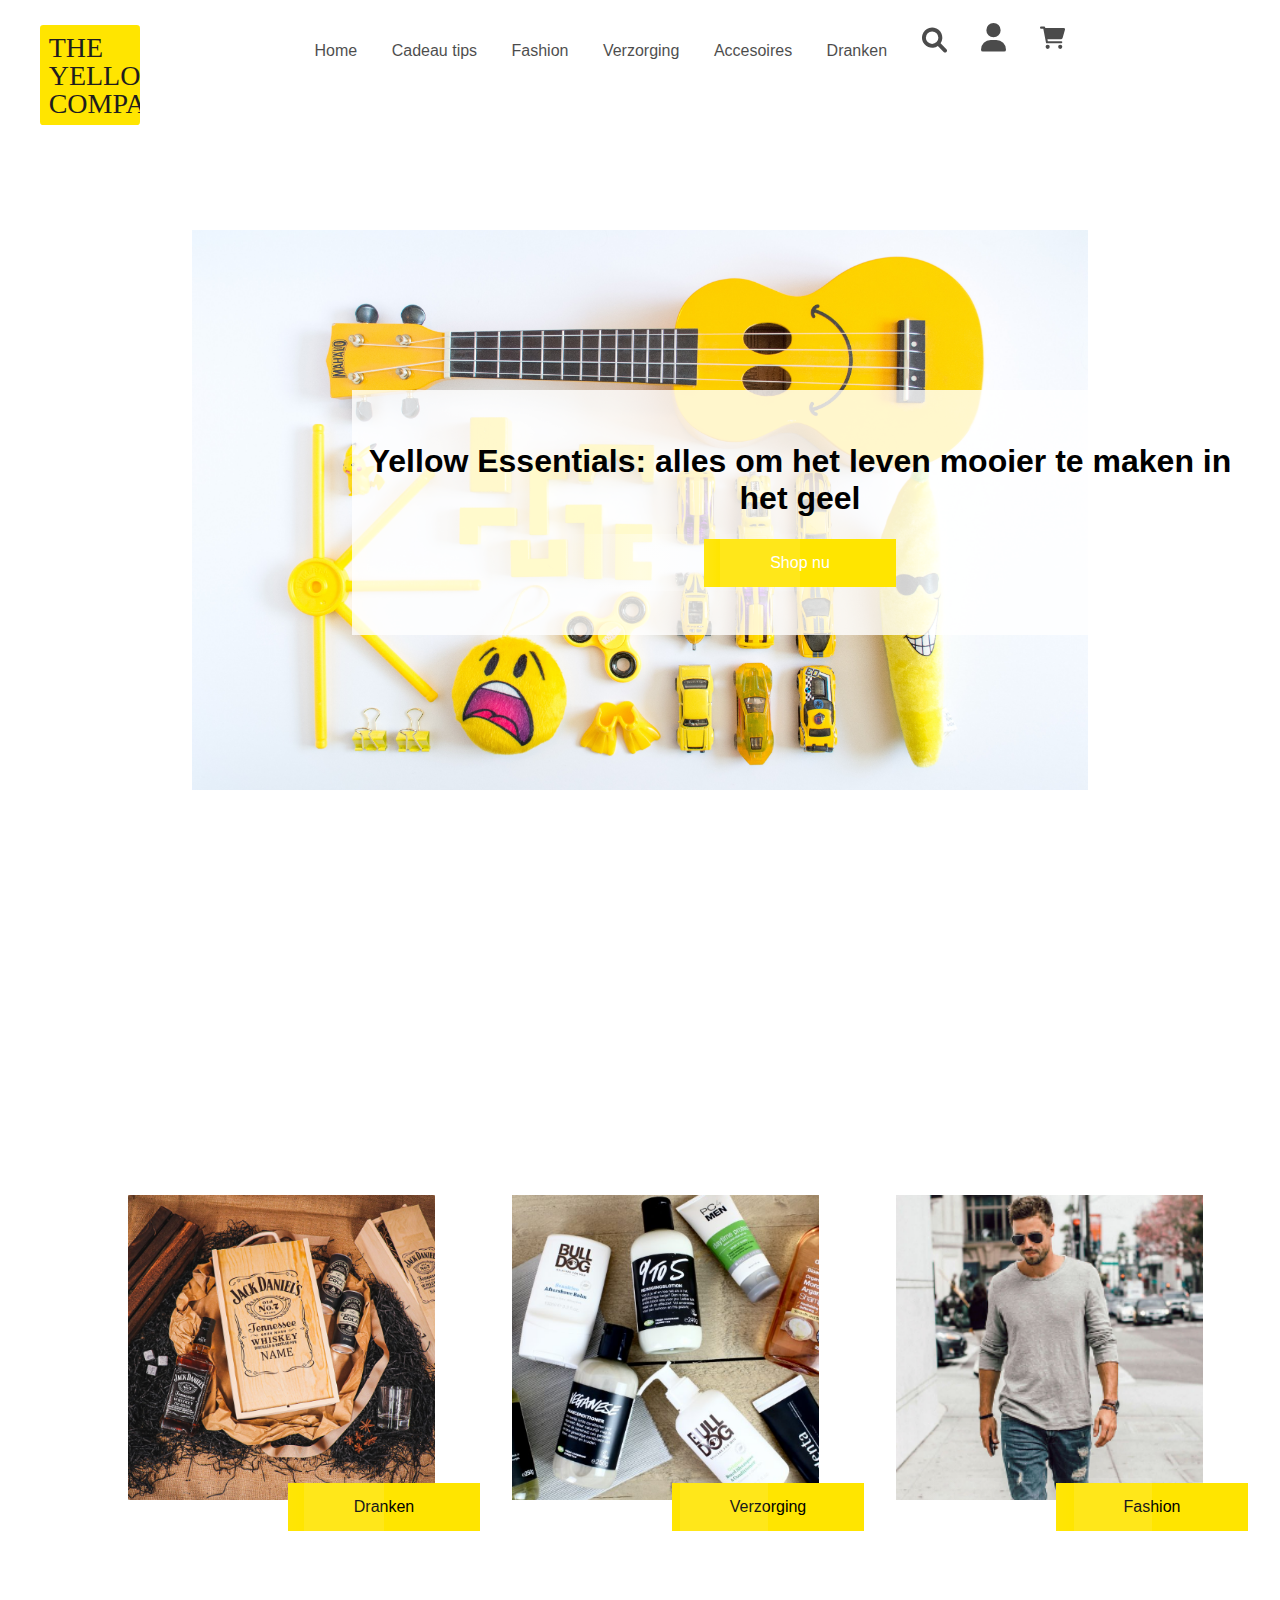
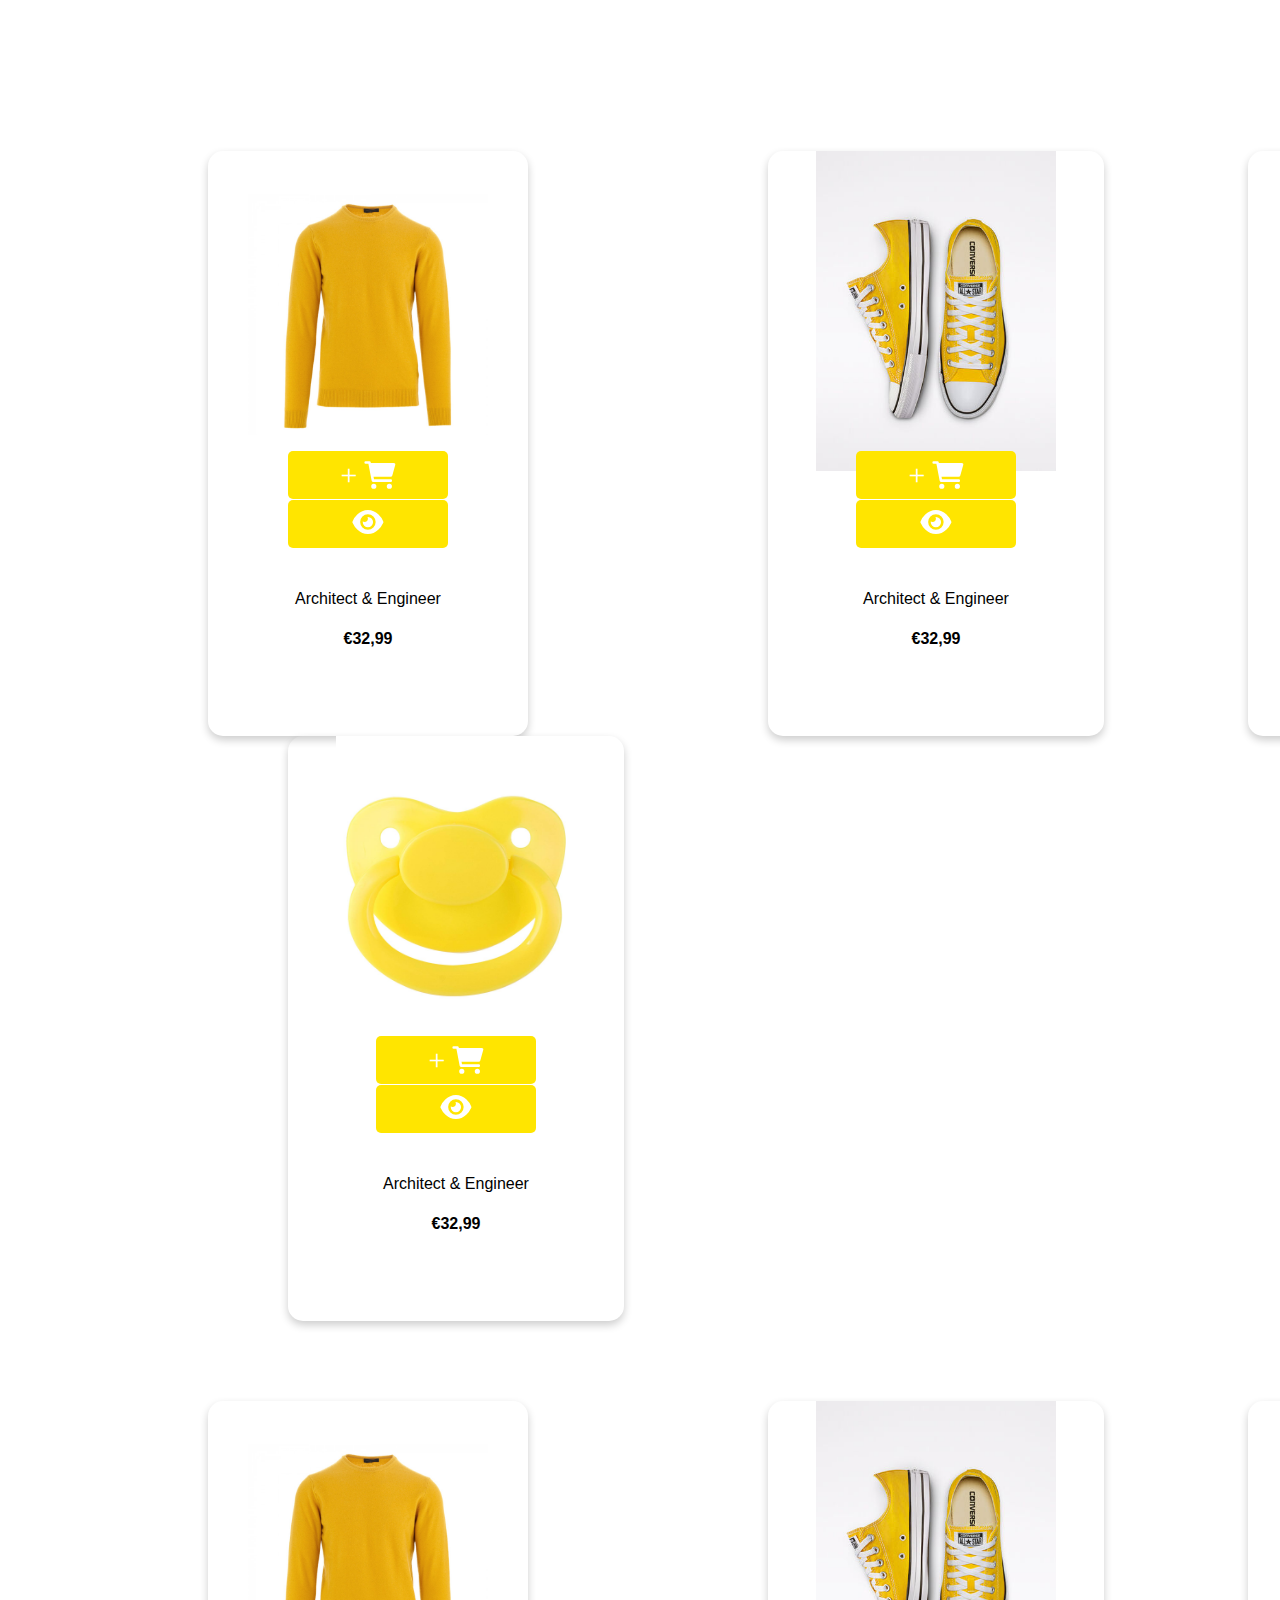
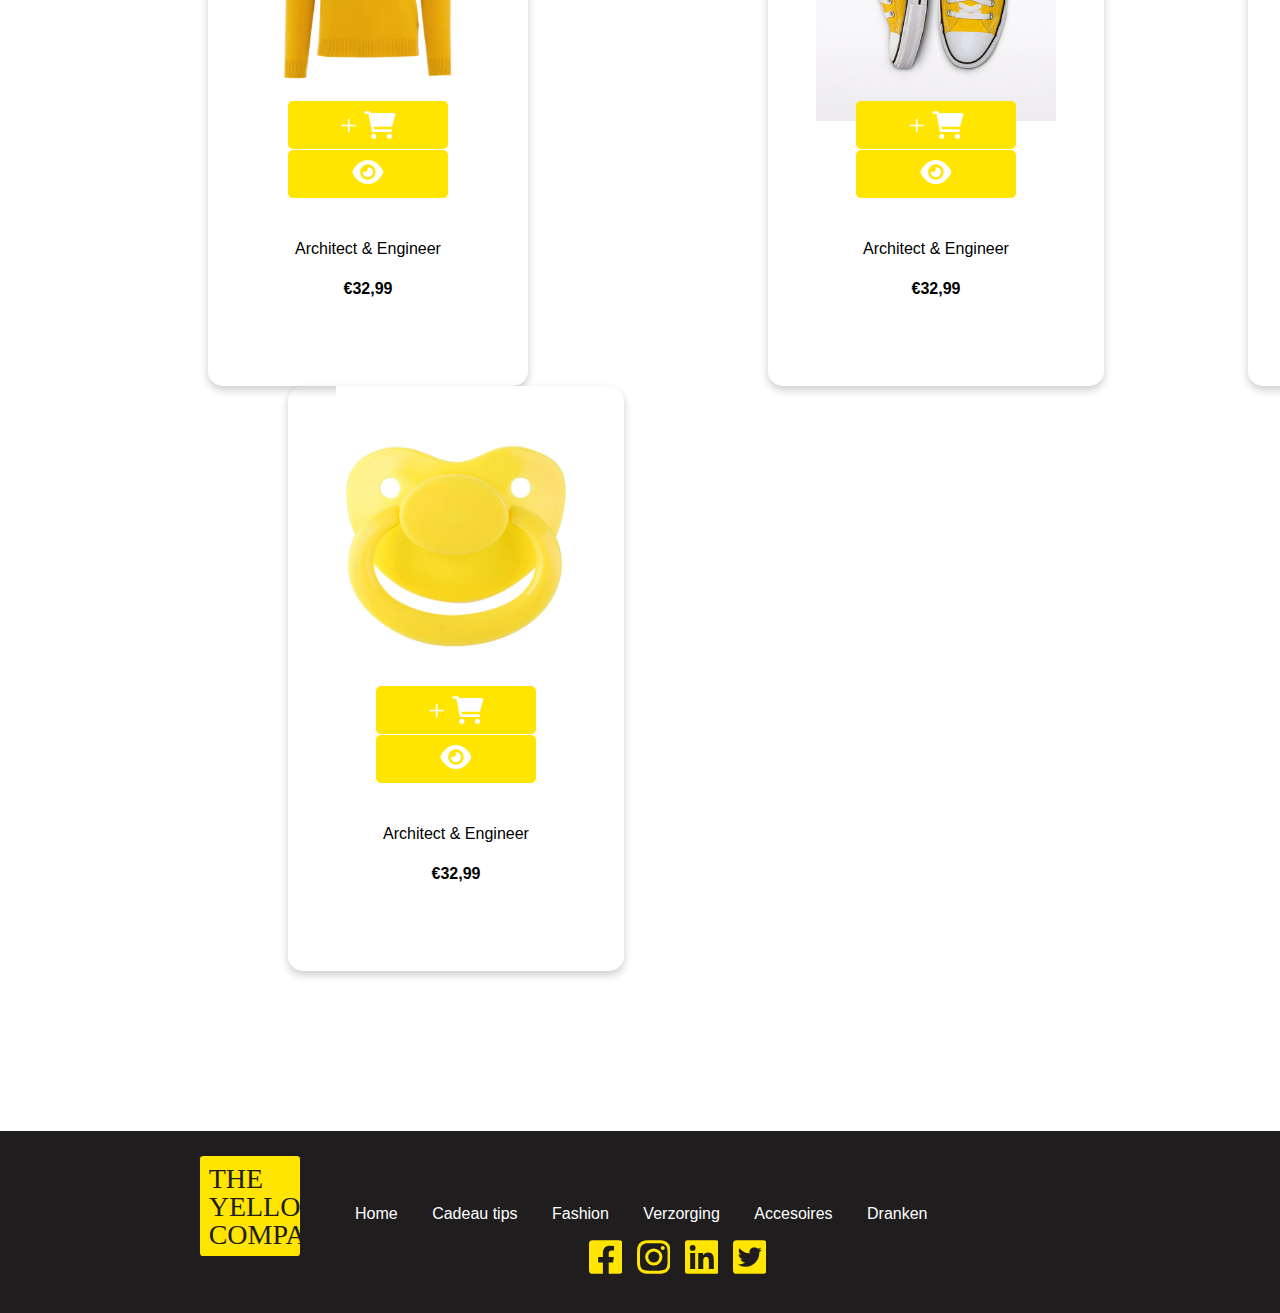
==== commit 68582f37: "fixes" ====
--- a/index.html
+++ b/index.html
@@ -113,7 +113,7 @@
               </button>
             <div class="container">
               <p>Architect & Engineer</p>
-              <h4><b>John Doe</b></h4>
+              <h4><b>€32,99</b></h4>
             </div>
           </div>
         </div>
@@ -136,7 +136,7 @@
                 </button>
                 <div class="container">
                   <p>Architect & Engineer</p>
-                  <h4><b>John Doe</b></h4>
+                  <h4><b>€32,99</b></h4>
                 </div>
               </div>
             </div>
@@ -158,7 +158,7 @@
                       </button>
                     <div class="container">
                       <p>Architect & Engineer</p>
-                      <h4><b>John Doe</b></h4>
+                      <h4><b>€32,99</b></h4>
                     </div>
                   </div>
                 </div>
@@ -180,7 +180,7 @@
                           </button>
                         <div class="container">
                           <p>Architect & Engineer</p>
-                          <h4><b>John Doe</b></h4>
+                          <h4><b>€32,99</b></h4>
                         </div>
                       </div>
                     </div>
@@ -204,7 +204,7 @@
               </button>
             <div class="container">
               <p>Architect & Engineer</p>
-              <h4><b>John Doe</b></h4>
+              <h4><b>€32,99</b></h4>
             </div>
           </div>
         </div>
@@ -226,7 +226,7 @@
                   </button>
                 <div class="container">
                   <p>Architect & Engineer</p>
-                  <h4><b>John Doe</b></h4>
+                  <h4><b>€32,99</b></h4>
                 </div>
               </div>
             </div>
@@ -248,7 +248,7 @@
                       </button>
                     <div class="container">
                       <p>Architect & Engineer</p>
-                      <h4><b>John Doe</b></h4>
+                      <h4><b>€32,99</b></h4>
                     </div>
                   </div>
                 </div>
@@ -270,7 +270,7 @@
                           </button>
                         <div class="container">
                             <p>Architect & Engineer</p>
-                          <h4><b>John Doe</b></h4>
+                          <h4><b>€32,99</b></h4>
                           
                         </div>
                       </div>
--- a/css/screen.css
+++ b/css/screen.css
@@ -854,6 +854,8 @@
 }
 
 .c-account__row-col-row2 {
+  display: -ms-grid;
+  display: grid;
   -ms-grid-columns: (1fr)[2];
       grid-template-columns: repeat(2, 1fr);
 }
